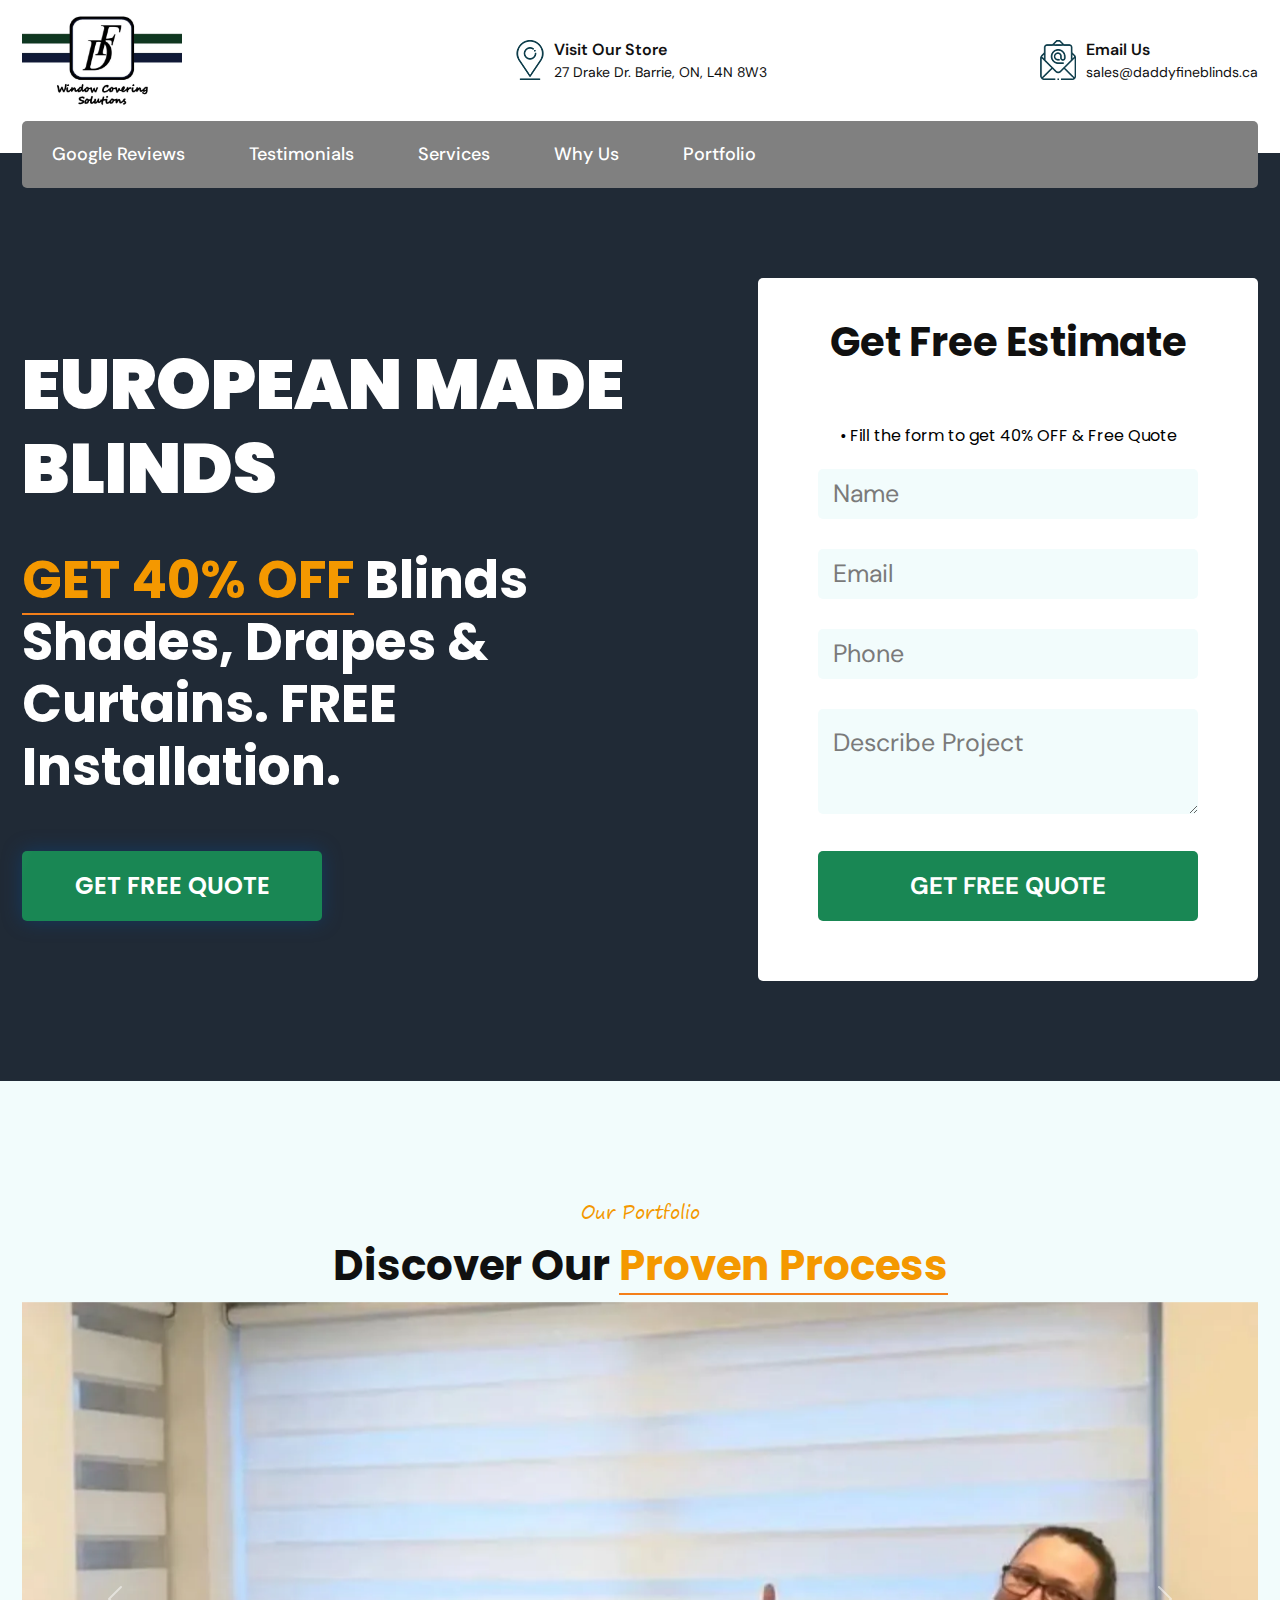
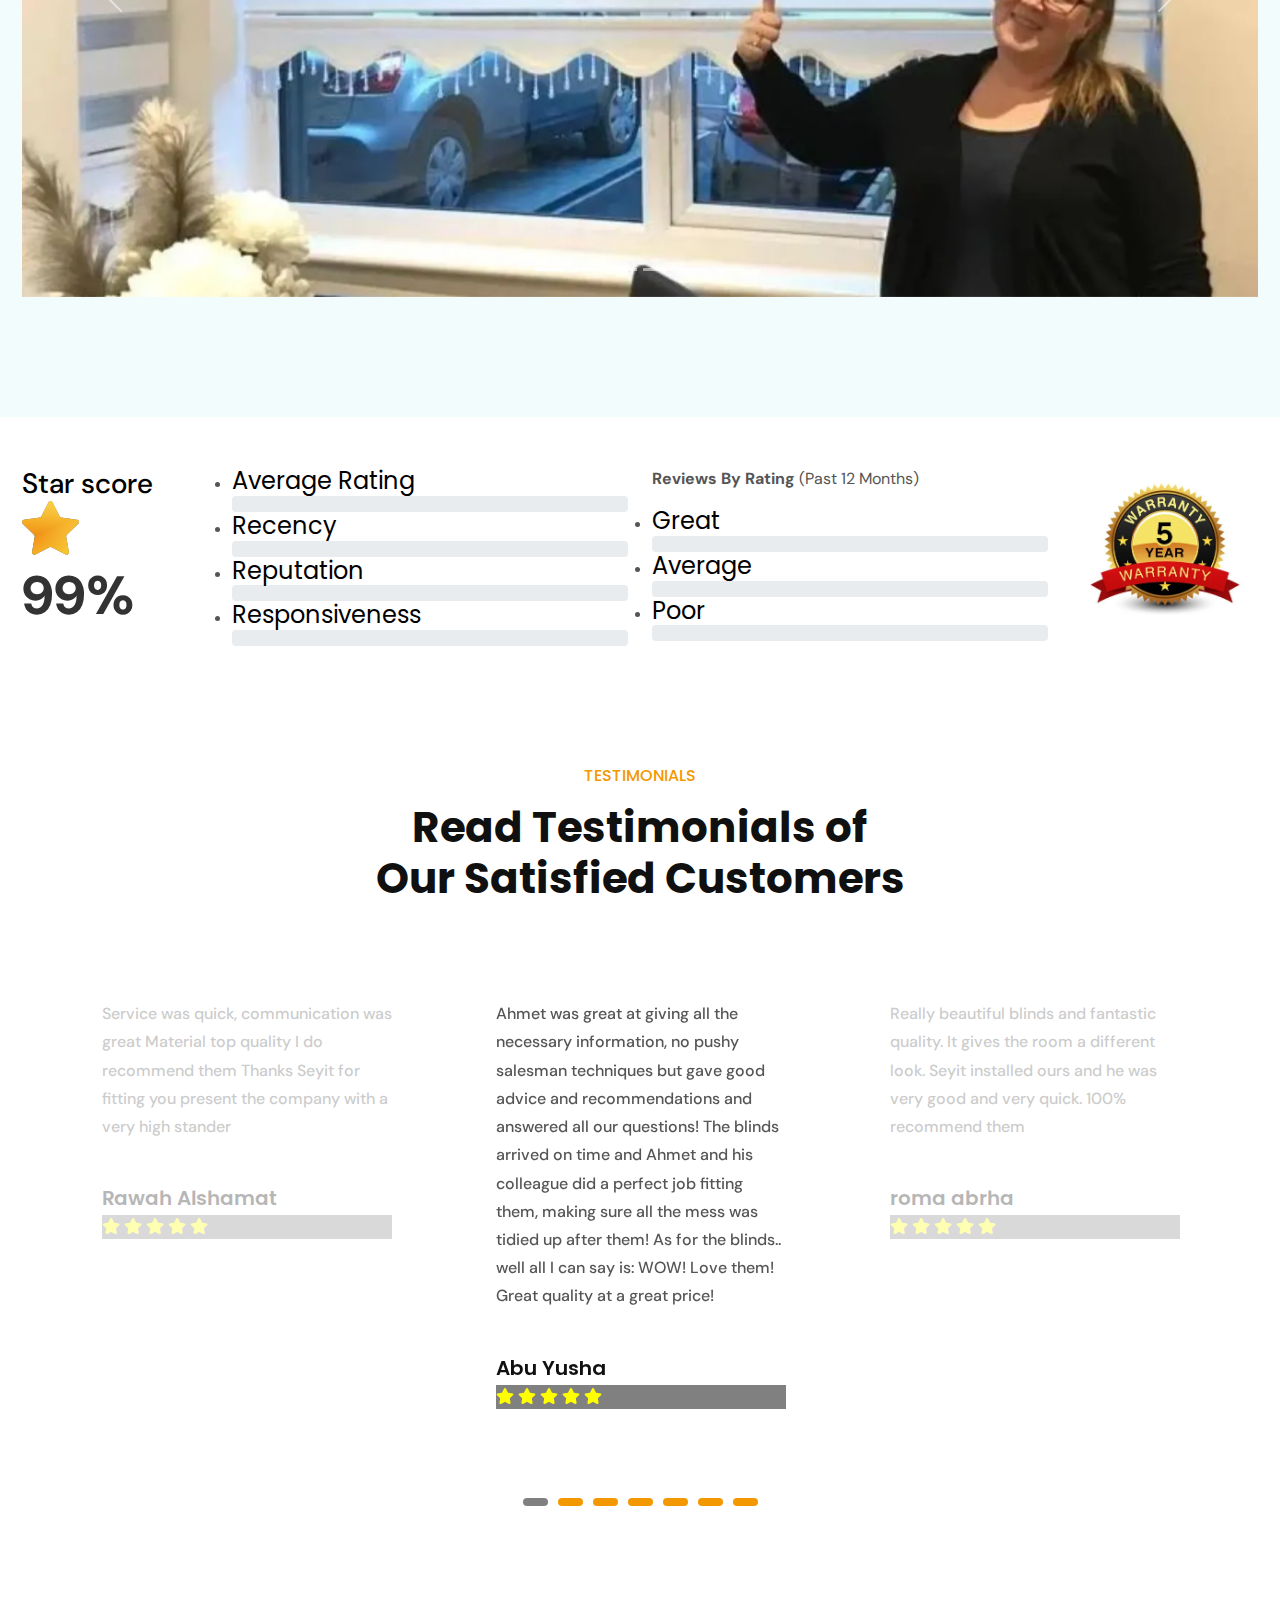
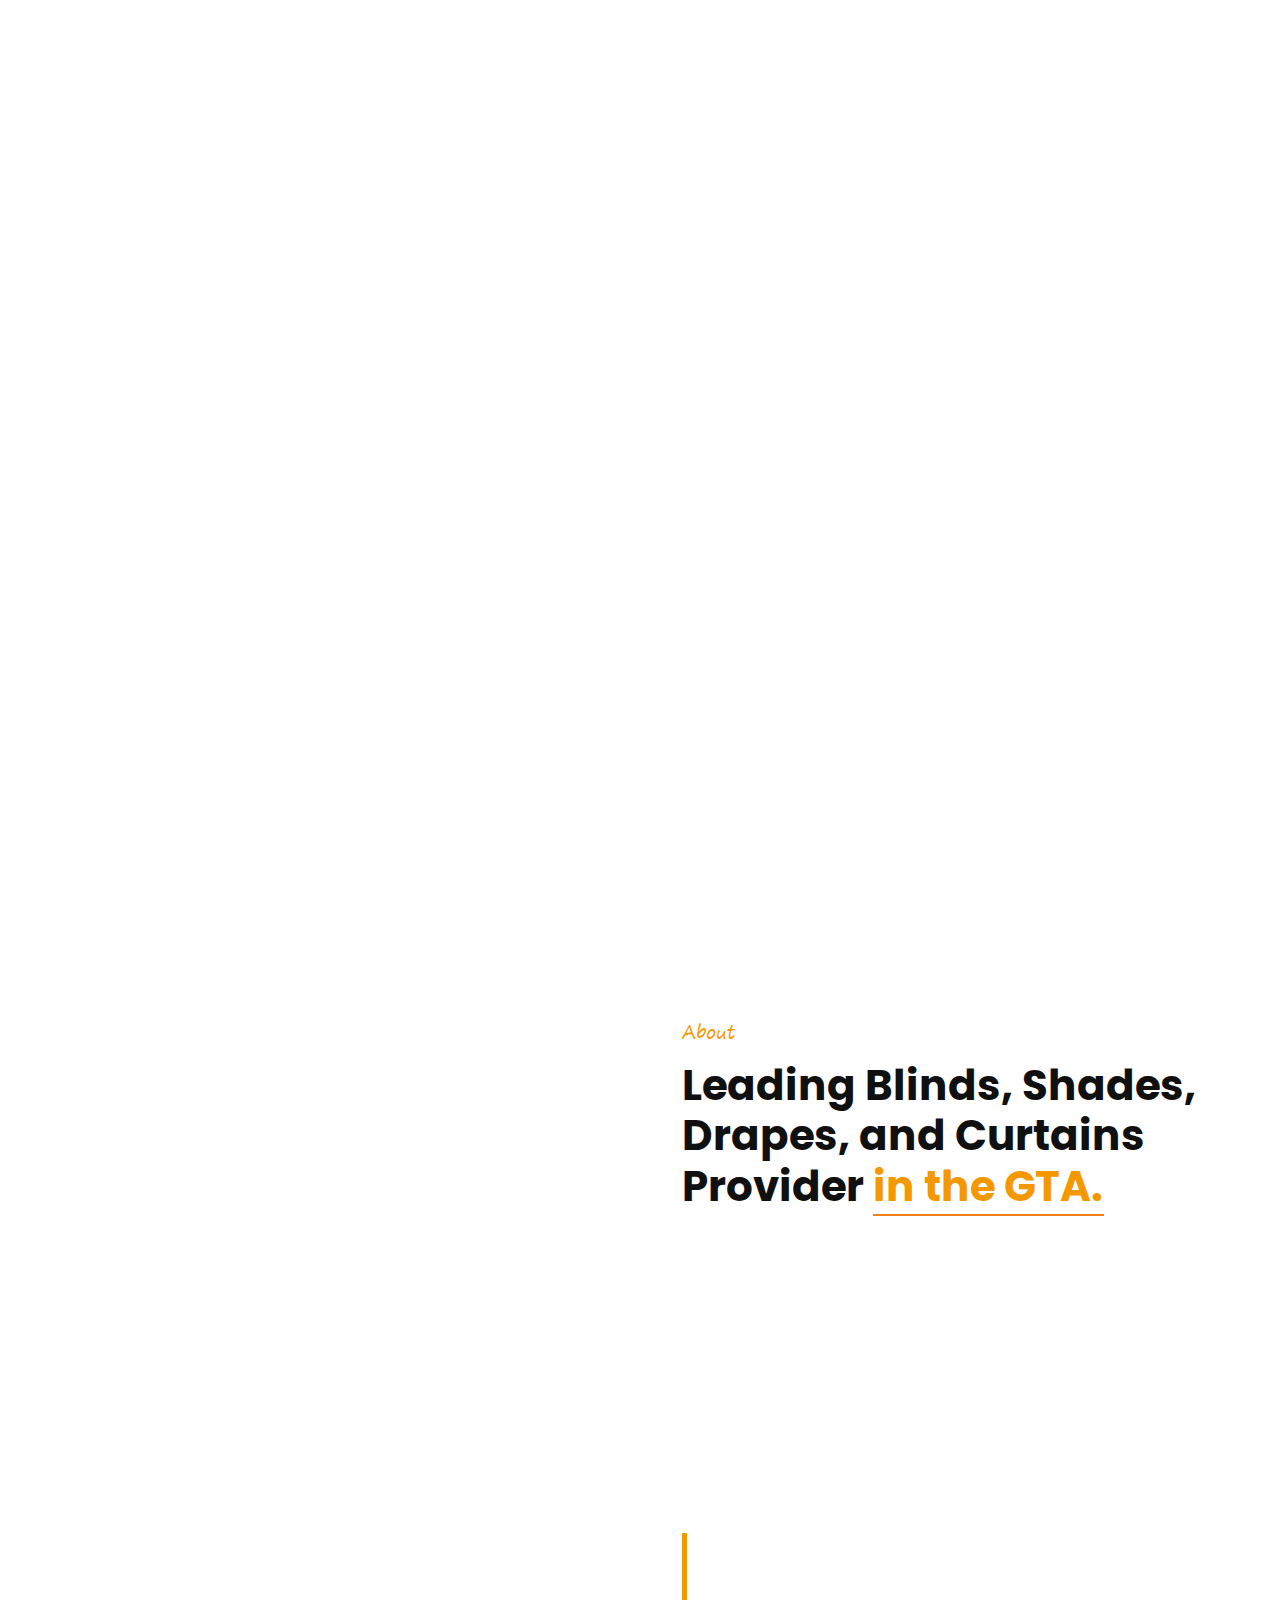
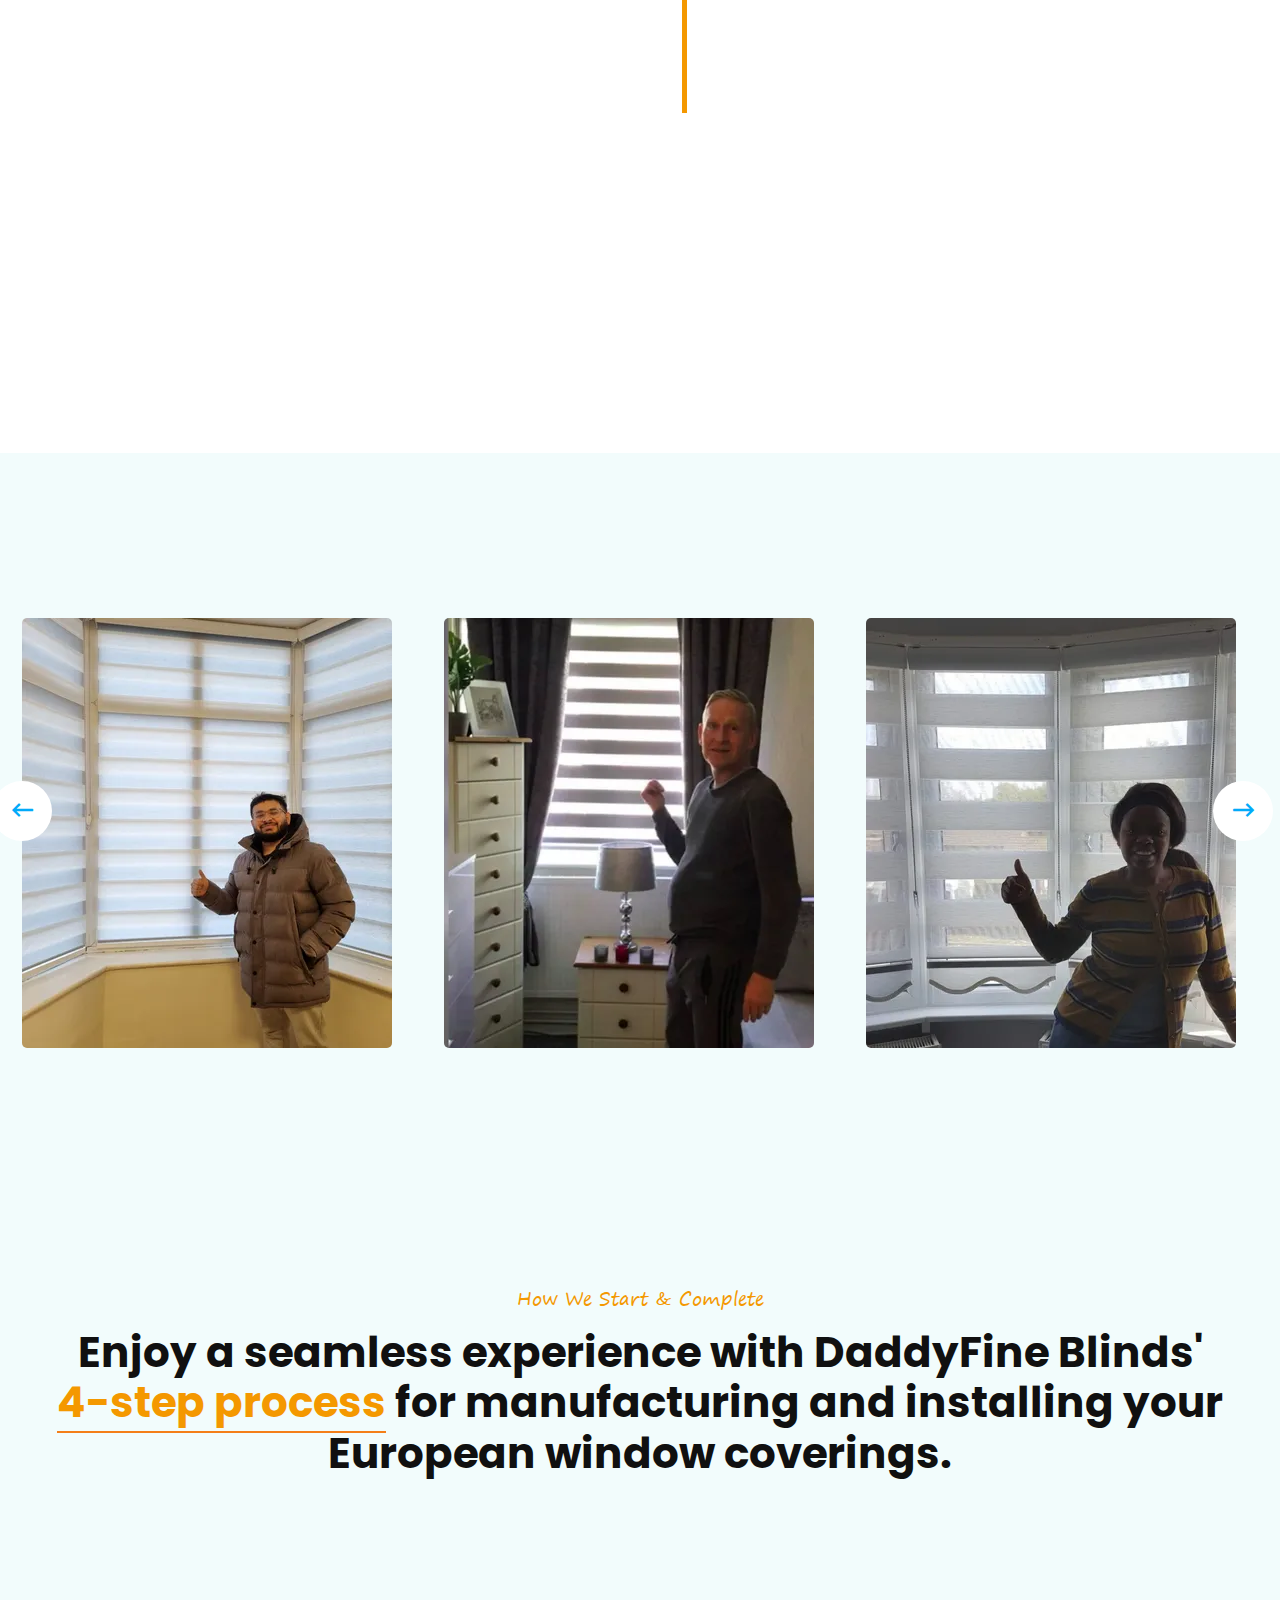
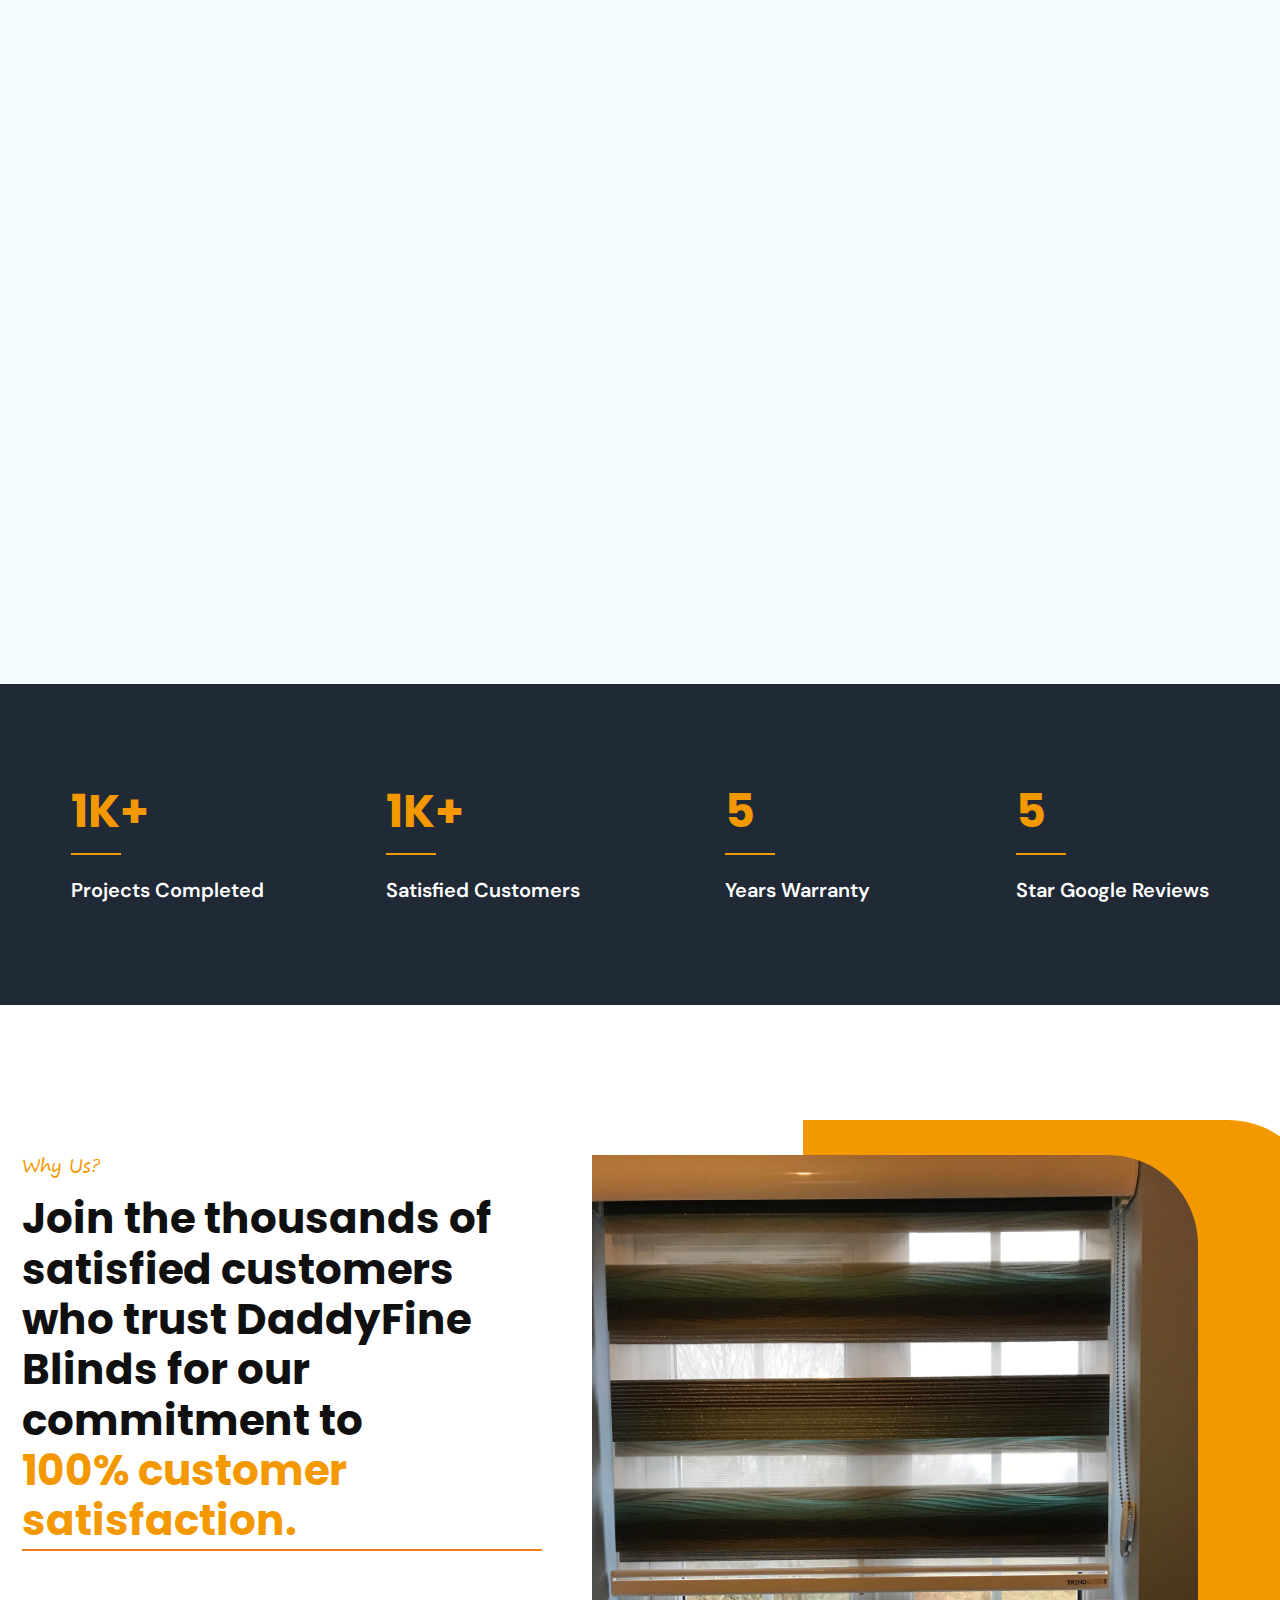
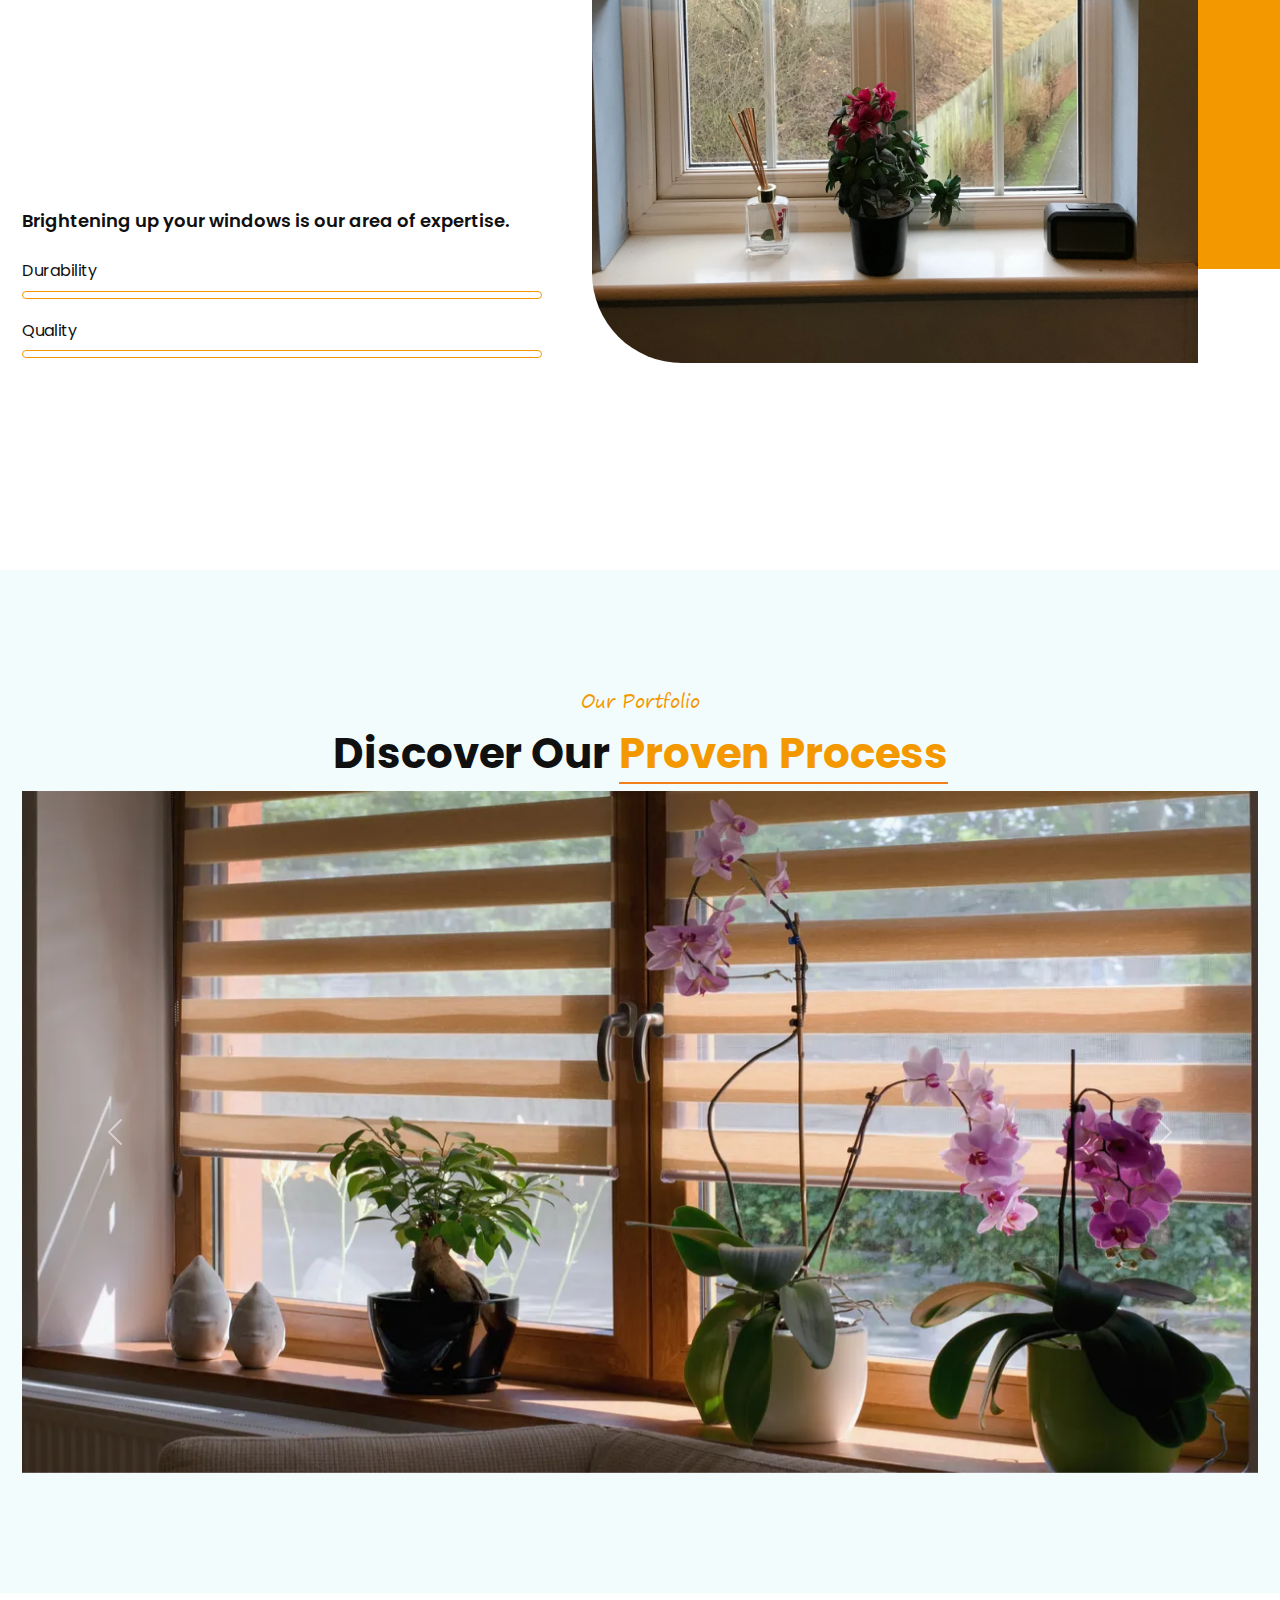
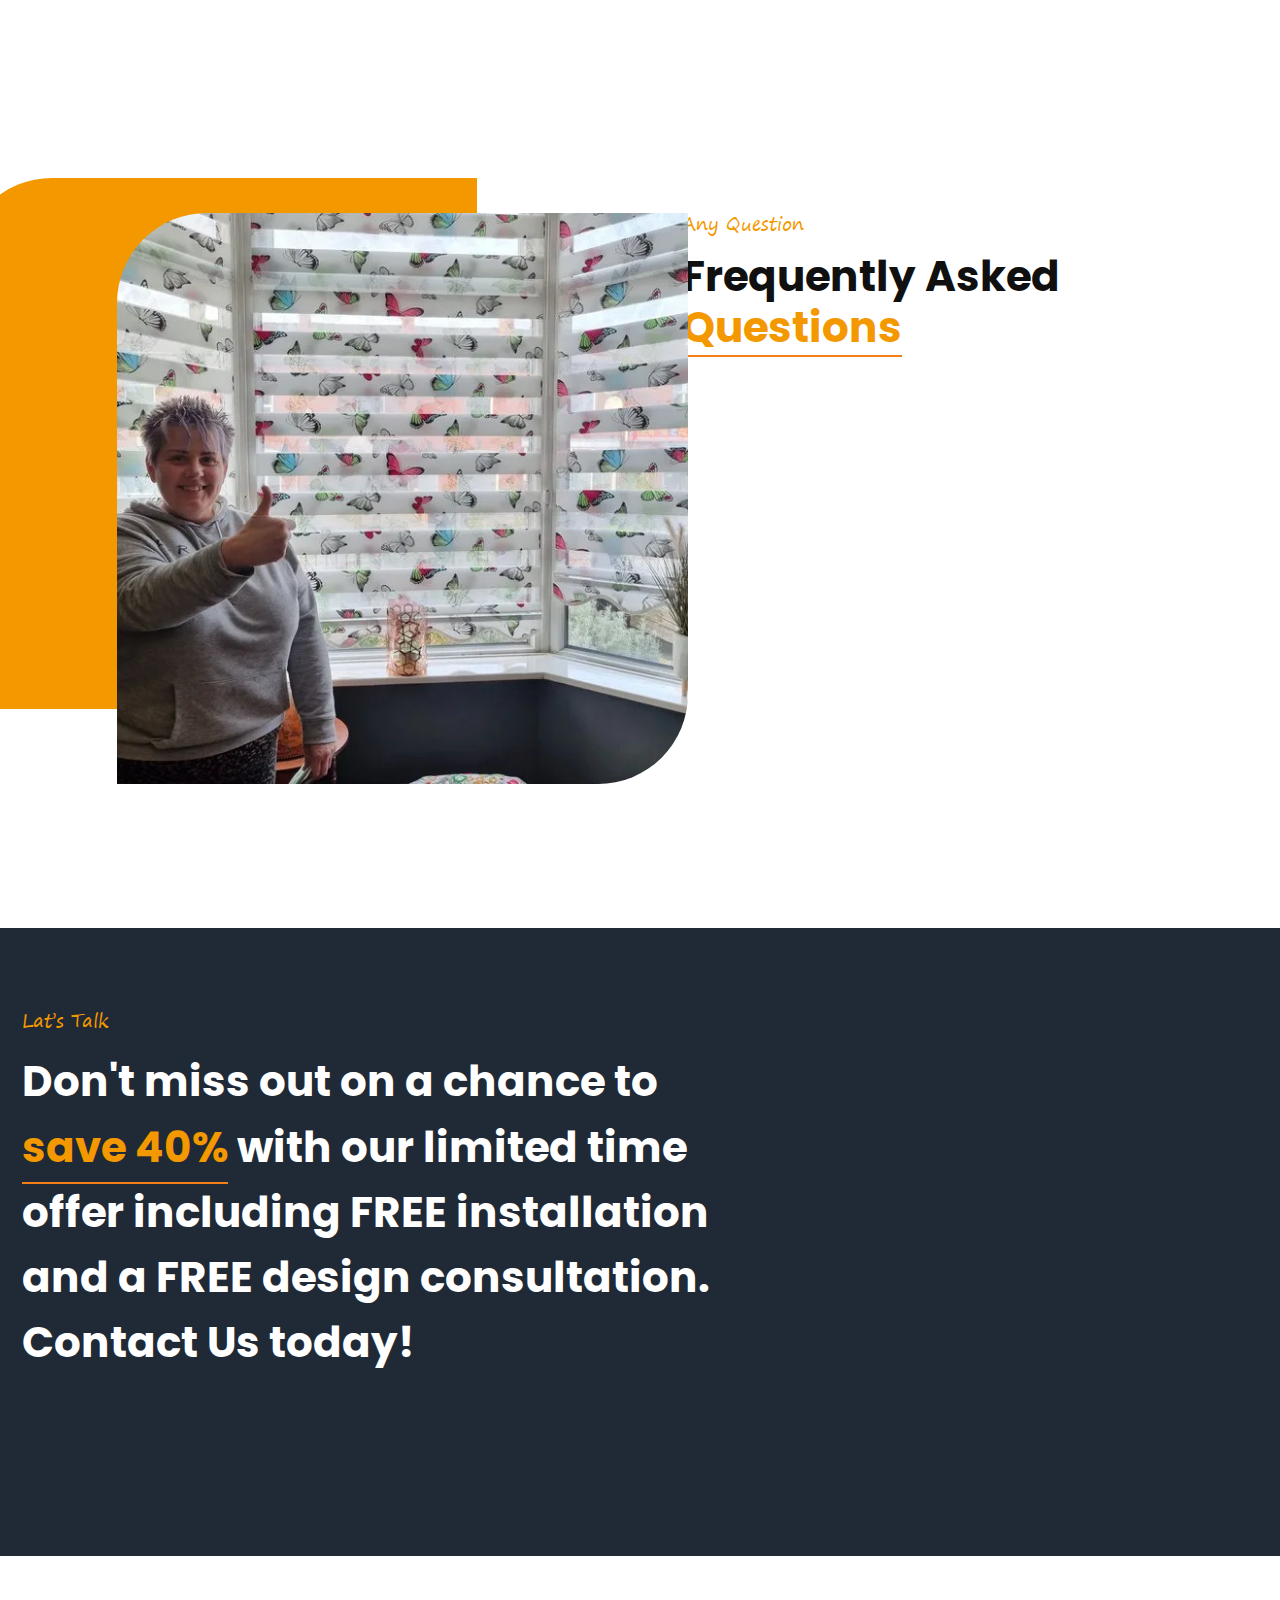
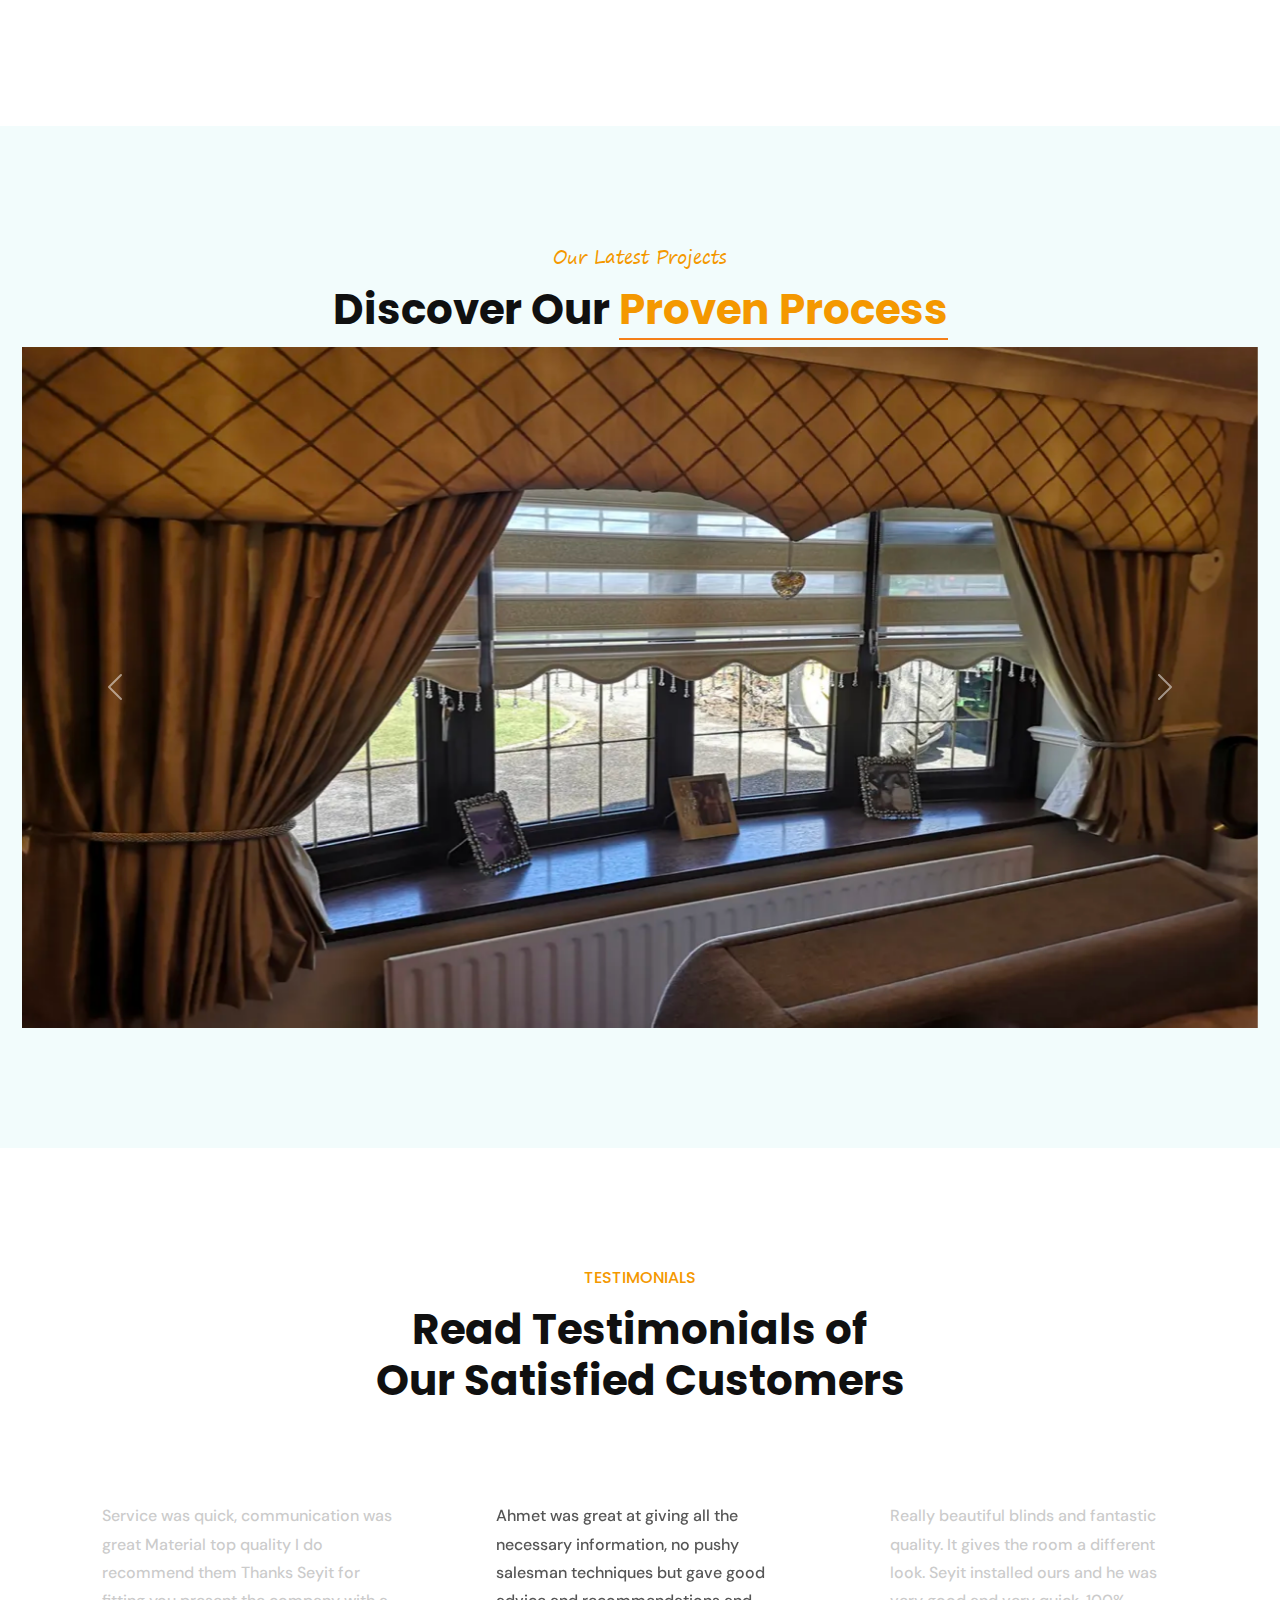
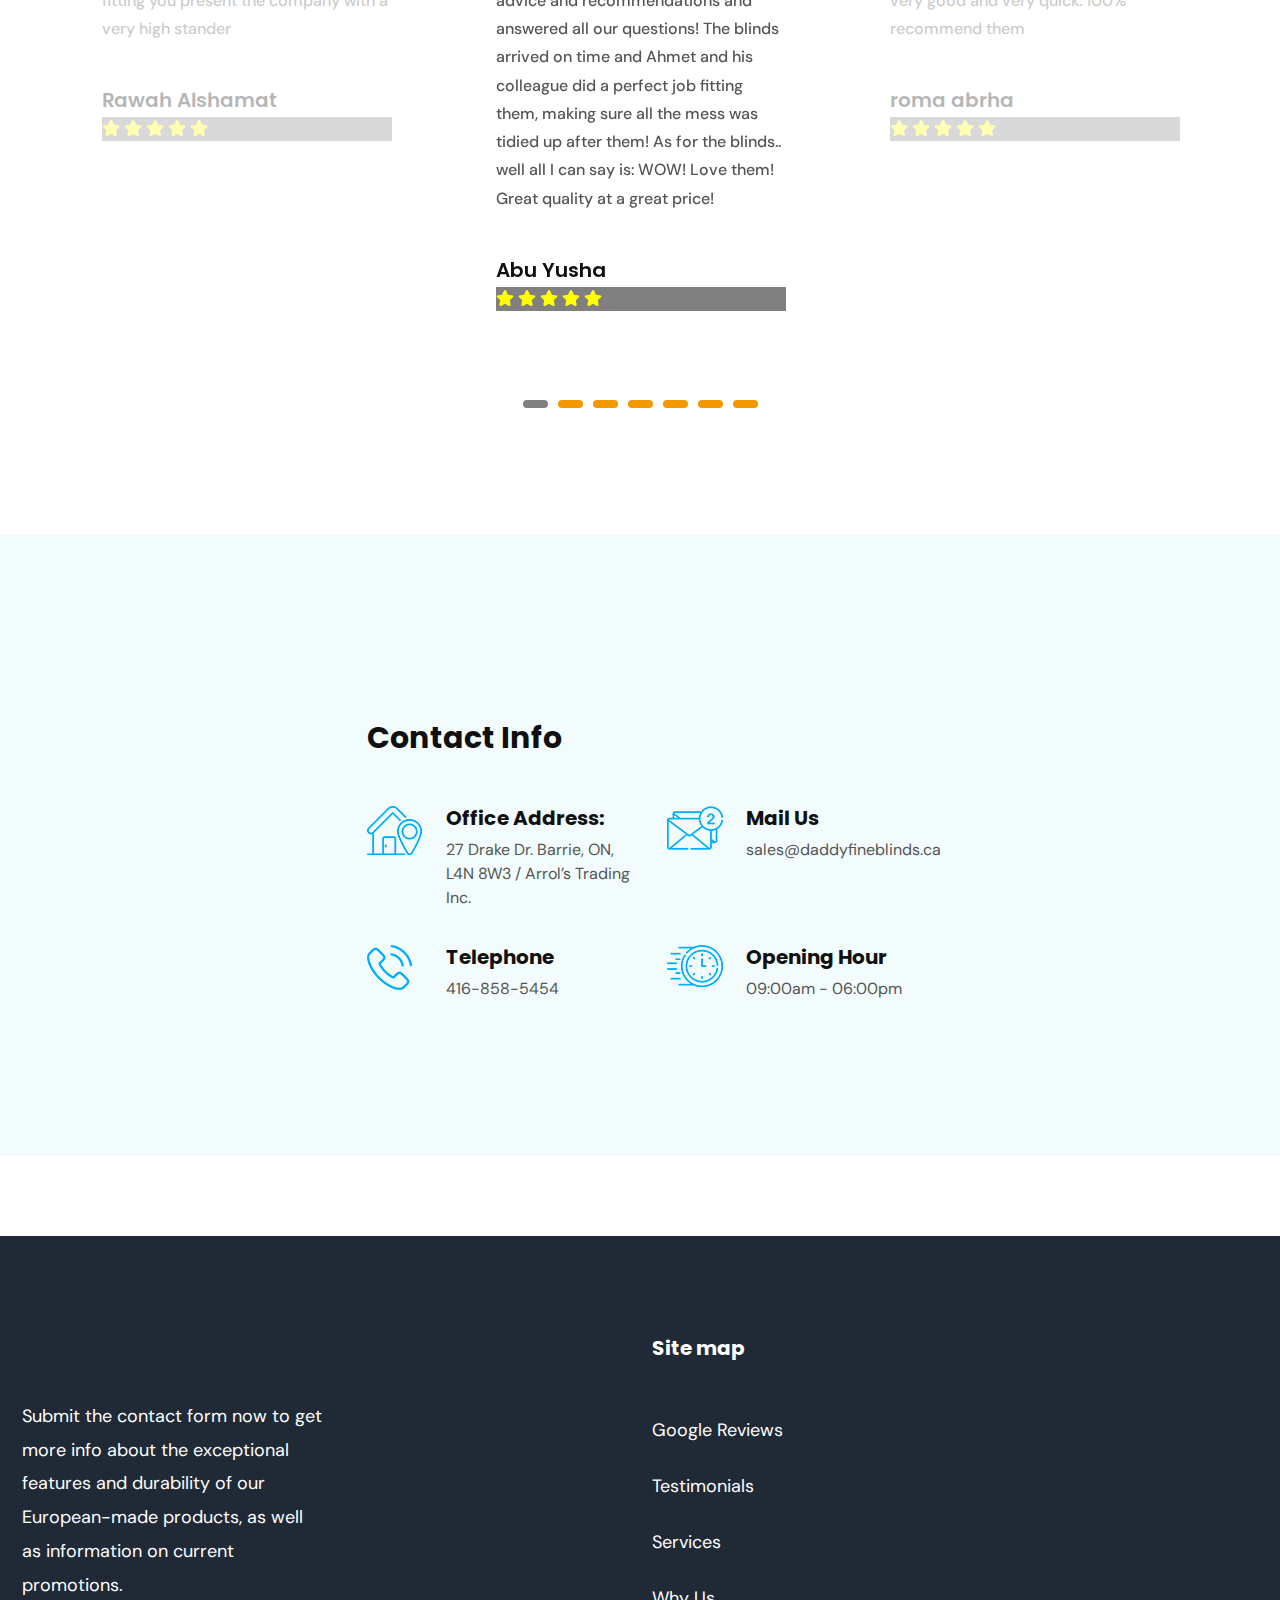
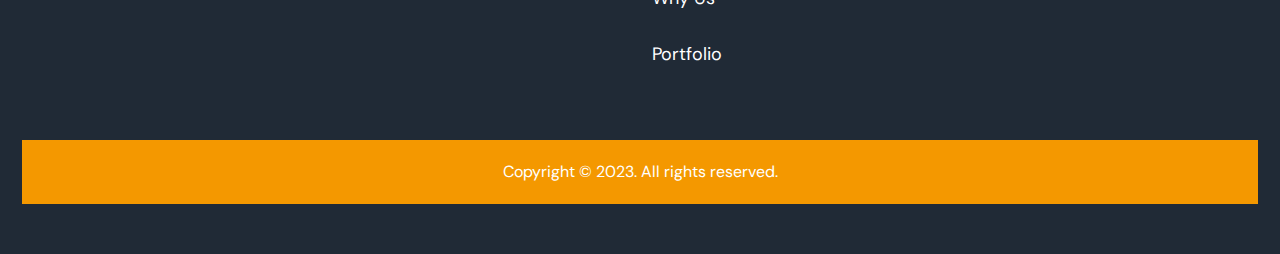
==== index.html @ f500a9e7 "first commit" ====
<!DOCTYPE html>
<html lang="en">
  <head>
    <meta charset="UTF-8" />
    <title>DaddyFine Blinds</title>
    <meta name="daddyfineblinds" content="daddyfineblinds" />
    <meta
      name="keywords"
      content="blinds	"
    />
    <meta name="author" content="daddyfineblinds" />
    <link
      rel="shortcut icon"
      href="assets/img/daddyfine/dadyfinelogo.webp"
      type="image/x-icon"
    />
    <!-- Mobile Specific Meta -->
    <meta name="viewport" content="width=device-width, initial-scale=1" />

    <link rel="stylesheet" href="assets/css/bootstrap.min.css" />
    <link rel="stylesheet" href="assets/css/fontawesome-all.css" />
    <link rel="stylesheet" href="assets/css/animate.css" />
    <link rel="stylesheet" href="assets/css/video.min.css" />
    <link rel="stylesheet" href="assets/css/slick.css" />
    <link rel="stylesheet" href="assets/css/slick-theme.css" />
    <link rel="stylesheet" href="assets/css/reset.css" />
    <link rel="stylesheet" href="assets/css/style.css" />

    <script type="text/javascript"
    src="https://cdn.jsdelivr.net/npm/@emailjs/browser@3/dist/email.min.js">
</script>
<script type="text/javascript">
(function(){
  emailjs.init("1-xJ1YAfXiSaD746I");
})();
</script>


<!-- Facebook Domain Verification -->


<!-- Facebook Domain Verification -->

    <!--Start of Tawk.to Script-->
<script type="text/javascript">
  var Tawk_API=Tawk_API||{}, Tawk_LoadStart=new Date();
  (function(){
  var s1=document.createElement("script"),s0=document.getElementsByTagName("script")[0];
  s1.async=true;
  s1.src='https://embed.tawk.to/63dd4071c2f1ac1e20314737/1goc47fbc';
  s1.charset='UTF-8';
  s1.setAttribute('crossorigin','*');
  s0.parentNode.insertBefore(s1,s0);
  })();
  </script>
  <!--End of Tawk.to Script-->
  
  <!-- Google Tag  -->
  <!-- Google Tag End -->


  </head>

  <body>
    <!-- <div id="preloader"></div>
    <div class="up">
      <a href="#" class="scrollup text-center"
        ><i class="fas fa-chevron-up"></i
      ></a>
    </div> -->
    <!-- Start of header section
	============================================= -->
    <header id="clinox-header" class="clinox-header-section header-style-one">
      <!-- <div class="clinox-header-top-wrap">
        <div class="container">
          <div
            class="clinox-header-top-content d-flex align-items-center justify-content-between"
          >
            <div class="top-info ul-li">
              <ul>
                <li><i class="fal fa-phone-alt"></i>416-858-5454</li>
              </ul>
            </div>
            <div class="top-social-btn d-flex align-items-center">
              <div class="top-social ul-li"></div>
              <div class="top-btn">
                <a
                  class="d-flex justify-content-center align-items-center"
                  data-bs-toggle="modal"
                  data-bs-target="#exampleModal"
                  >GET FREE QUOTE</a
                >
              </div>
            </div>
          </div>
        </div>
      </div> -->
      <div class="clinox-header-logo-cta">
        <div class="container">
          <div class="clinox-header-logo-cta-content d-flex">
            <div class="brand-logo">
              <a href="#"><img src="assets/img/daddyfine/dadyfinelogo.webp" style="width: 10rem;" alt="" /></a>
            </div>
            <div class="header-cta-wrapper d-flex justify-content-between">
              <div
                class="header-info-item d-flex align-items-center position-relative"
              >
                <div class="hd-item-icon">
                  <img src="assets/img/icon/pin.png" alt="" />
                </div>
                <div class="hd-item-meta">
                  <label>Visit Our Store </label>
                  <span>27 Drake Dr. Barrie, ON, L4N 8W3</span>
                </div>
              </div>
              <div
                class="header-info-item d-flex align-items-center position-relative"
              >
                <div class="hd-item-icon">
                  <img src="assets/img/icon/mail.png" alt="" />
                </div>
                <div class="hd-item-meta">
                  <label>Email Us</label>
                  <span>sales@daddyfineblinds.ca</span>
                </div>
              </div>
            </div>
          </div>
        </div>
      </div>
      <div class="header-navigation-content-wrapper">
        <div class="container">
          <div
            class="header-navigation-content align-items-center d-flex justify-content-between"
          >
            <div class="sticky-brand-logo">
              <a href="#"><img src="assets/img/daddyfine/dadyfinelogo.webp" style="width:3rem;" alt="" /></a>
            </div>
            <nav class="main-navigation clearfix ul-li">
              <ul id="main-nav" class="nav navbar-nav clearfix">
                <li><a href="#clinox-testimonial-2">Google Reviews</a></li>
                <li class="">
                  <a href="#clinox-testimonial-2">Testimonials</a>
                </li>
                <li class="">
                  <a href="#clinox-feature">Services</a>
                </li>
                <li class="">
                  <a href="#clinox-why-choose">Why Us</a>
                </li>
                <li class="">
                  <a href="#clinox-team">Portfolio</a>
                </li>
              </ul>
            </nav>
          </div>
        </div>
      </div>
      <!-- <div class="mobile_menu">
        <div class="mobile_menu_button open_mobile_menu">
          <i class="fal fa-bars"></i>
        </div>
        <div class="mobile_menu_wrap">
          <div class="mobile_menu_overlay open_mobile_menu"></div>
          <div class="mobile_menu_content">
            <div class="mobile_menu_close open_mobile_menu">
              <i class="fal fa-times"></i>
            </div>
            <div class="m-brand-logo">
              <a href="#"><img src="assets/img/image/ibiza.jpg" alt="" /></a>
            </div>
            <nav class="mobile-main-navigation clearfix ul-li">
              <ul id="m-main-nav" class="nav navbar-nav clearfix">
                <li class="dropdown">
                  <a href="#clinox-testimonial-2">Google Reviews</a>
                </li>
                <li><a href="#clinox-testimonial-2">Testimonials</a></li>
                <li class="">
                  <a href="#clinox-feature">Services</a>
                </li>
                <li class="">
                  <a href="#clinox-why-choose">Why Us</a>
                </li>
                <li class="">
                  <a href="#clinox-team">Portfolio</a>
                </li>
              </ul>
            </nav>
          </div>
        </div>
      </div>  -->
    </header>
    <!-- Search PopUp -->
    <div class="search-popup">
      <button class="close-search style-two">
        <span class="fal fa-times"></span>
      </button>
      <button class="close-search"><span class="fa fa-arrow-up"></span></button>
      <form method="post" action="blog.html">
        <div class="form-group">
          <input
            type="search"
            name="search-field"
            value=""
            placeholder="Search Here"
            required=""
          />
          <button type="submit"><i class="fa fa-search"></i></button>
        </div>
      </form>
    </div>
    <!-- Off canvas Cart -->

    <!-- End of header section
	============================================= -->

    <!-- Start of Banner section
	============================================= -->
    <section
      id="clinox-banner"
      class="clinox-banner-section position-relative top-position"
      data-background=""
    >
      <div class="banner-shape bnr position-absolute " style="background-color: #202A36;">

      </div>
      <div class="mobilbg" style="background-color: #202A36;">

      </div>
      <div class="container">
        <div class="banner-content position-relative">
          <div class="row align-items-center">
            <div class="col-lg-6">
              <div class="banner-text-wrapper" >
                <div class="clinox-section-title headline pera-content">
                  <span
                    class="sub-title wow fadeInUp"
                    data-wow-delay="400ms"
                    data-wow-duration="1500ms"
                  ></span>
                  <h1
                    class="wow fadeInUp"
                    data-wow-delay="0ms"
                    data-wow-duration="1500ms"
                  >
                    <strong class="text-uppercase">EUROPEAN MADE BLINDS</strong> 
                    <p></p>
                   <b> GET 40% OFF</b> Blinds Shades, Drapes & Curtains. FREE Installation.
                  </h1>
                </div>
                <div
                  class="banner-btn-wrapper d-flex align-items-center wow fadeInUp "
                  data-wow-delay="1000ms"
                  data-wow-duration="1500ms"
                >
                  <div class="banner-btn">
                    <a
                      class="d-flex justify-content-center align-items-center bg-success "
                      data-bs-toggle="modal"
                      data-bs-target="#exampleModal"
                      ><span>GET FREE QUOTE</span></a
                    >
                  </div>
                </div>
              </div>
            </div>
            <div class="col-lg-6">
              <div
                class="banner-form-wrapper headline wow fadeInRight"
              
              >
                <h3>Get Free Estimate</h3>
                <h6 style="text-align: center;">• Fill the form to get 40% OFF & Free Quote</h6><br>
                <form  id="contactForm" onsubmit="return sendMail()">
                  <input id="name" type="text" name="name" placeholder="Name" required />
                  <input
                    id="email"
                    type="text"
                    name="email"
                    placeholder="Email"
                    required
                  />
                  <input
                    id="phone"
                    type="text"
                    name="phone"
                    placeholder="Phone"
                    required
                  />
                  <textarea
                    id="message"
                    name="message"
                    placeholder="Describe Project"
                  ></textarea>
                  <button type="submit" class="bg-success"><strong>GET FREE QUOTE</strong> </button>
                </form>
              </div>
            </div>
          </div>
        </div>
      </div>
    </section>
    <!-- End of Banner section
	============================================= -->

    <!-- Slider Eklendi -->
    <section id="clinox-team" class="clinox-team-section">
      <div class="container">
        <div
          class="clinox-section-title headline text-center pera-content pr-text-in"
        >
          <h3 class="sub-title d-inline-block">
            <span class="pr-text-in_item1">
              <span class="pr-text-in_item2">
                <span class="pr-text-in_item3">Our Portfolio </span>
              </span>
            </span>
          </h3>
          <h2>
            <span class="pr-text-in_item1">
              <span class="pr-text-in_item2">
                <span class="pr-text-in_item3">
                  Discover Our  <b> Proven Process</b>
                </span>
              </span>
            </span>
          </h2>
        </div>
        <div id="carouselExampleDark" class="carousel  slide" data-bs-ride="carousel">
          <div class="carousel-indicators">
            <button type="button" data-bs-target="#carouselExampleDark" data-bs-slide-to="0" class="active" aria-current="true" aria-label="Slide 1"></button>
            <button type="button" data-bs-target="#carouselExampleDark" data-bs-slide-to="1" aria-label="Slide 2"></button>
            <button type="button" data-bs-target="#carouselExampleDark" data-bs-slide-to="2" aria-label="Slide 3"></button>
            <button type="button" data-bs-target="#carouselExampleDark" data-bs-slide-to="3" aria-label="Slide 4"></button>
            <button type="button" data-bs-target="#carouselExampleDark" data-bs-slide-to="4" aria-label="Slide 5"></button>
            <button type="button" data-bs-target="#carouselExampleDark" data-bs-slide-to="5" aria-label="Slide 6"></button>
            
           
          </div>
          <div class="carousel-inner">
            <div class="carousel-item" data-bs-interval="2000">
              <img src="assets/img/daddyfine/16.webp" class="d-block w-100" alt="16">
          
            </div>
            <div class="carousel-item active" data-bs-interval="2000">
              <img src="assets/img/daddyfine/17.webp" class="d-block w-100" alt="17">
          
            </div>
            <div class="carousel-item" data-bs-interval="2000">
              <img src="assets/img/daddyfine/18.webp" class="d-block w-100" alt="18">
            </div>
         
            <div class="carousel-item" data-bs-interval="2000">
              <img src="assets/img/daddyfine/20.webp" class="d-block w-100" alt="20">
          
            </div>
            <div class="carousel-item" data-bs-interval="2000">
              <img src="assets/img/daddyfine/21.webp" class="d-block w-100" alt="21">
            </div>
            <div class="carousel-item" data-bs-interval="2000">
              <img src="assets/img/daddyfine/22.webp" class="d-block w-100" alt="22">
            </div>
          </div>
          <button class="carousel-control-prev" type="button" data-bs-target="#carouselExampleDark" data-bs-slide="prev">
            <span class="carousel-control-prev-icon" aria-hidden="true"></span>
            <span class="visually-hidden">Previous</span>
          </button>
          <button class="carousel-control-next" type="button" data-bs-target="#carouselExampleDark" data-bs-slide="next">
            <span class="carousel-control-next-icon" aria-hidden="true"></span>
            <span class="visually-hidden">Next</span>
          </button>
        </div>
        
      </div>
    </section>

    <!-- Slider Eklendi -->


  <!-- Star Score -->
	<!-- ============================================= -->
  <section id="trust">
    <div class="container mt-50 ">
        <div class="section__content">
            <div class="row">
                <div class="star__score col-md-2">
                    <h3 class="score__title">Star score</h3>
                    <div class="score__block">
                        <div class="score__star">
                            <img width="57" height="54"
                                src="assets/img/icon/star__icon.svg"
                                alt=""
                               >
                        </div>
                        <div class="score__vale" style="font-weight: 800;
                        font-size: 54px;
                        color: #333"><span id="">99</span>%</div>
                    </div>
                </div>
                <div class="trust__list col-md-4">
                    <ul> 
                        <li>
                          <div class="skill-set-percent headline">
                            <h4>Average Rating </h4>
                            <div class="progress ">
                              <div class="progress-bar bg-warning" data-percent="100"></div>
                            </div>
                          </div>
                        </li>
                        <li>
                          <div class="skill-set-percent headline">
                            <h4>Recency </h4>
                            <div class="progress">
                              <div class="progress-bar bg-warning" data-percent="100"></div>
                            </div>
                          </div>
                        </li>
                        <li>
                            <div class="skill-set-percent headline">
                              <h4>Reputation </h4>
                              <div class="progress">
                                <div class="progress-bar bg-warning" data-percent="100"></div>
                              </div>
                            </div>
                        </li>
                        <li>
                            <div class="skill-set-percent headline">
                              <h4>Responsiveness</h4>
                              <div class="progress">
                                <div class="progress-bar bg-warning" data-percent="100"></div>
                              </div>
                            </div>
                        </li>
                    </ul>
                </div>
                <div class="trust__list col-md-4">
                    <div class="list__title">
                        <p><strong>Reviews By Rating</strong> (Past 12 Months)</p>
                    </div>
                    <ul>
                        <li>
                            <div class="skill-set-percent headline">
                              <h4>Great </h4>
                              <div class="progress">
                                <div class="progress-bar bg-warning" data-percent="100"></div>
                              </div>
                            </div>
                        </li>
                        <li>
                            <div class="skill-set-percent headline">
                              <h4>Average</h4>
                              <div class="progress">
                                <div class="progress-bar bg-warning" data-percent="20"></div>
                              </div>
                            </div>
                        </li>
                        <li>
                            <div class="skill-set-percent headline">
                              <h4>Poor </h4>
                              <div class="progress">
                                <div class="progress-bar bg-warning" data-percent="2"></div>
                              </div>
                            </div>
                        </li>
                    </ul>
                </div>
                <div class="trust__verification col-md-2">
                    <img src="./assets/img/daddyfine/garnty.webp" alt="">
                    
                </div>
            </div>
        </div>
  </section>


  <!-- Star Score End -->
    <!-- Müşteri Yorumları  -->

    <!-- Start of Testimonial section
	============================================= -->
    <section id="clinox-testimonial-2" class="clinox-testimonial-section-2">
      <div
        class="clinox-section-title-2 text-center headline pera-content pr-text-in"
      >
        <h3 class="sub-title d-inline-block">
          <span class="pr-text-in_item1">
            <span class="pr-text-in_item2">
              <span class="pr-text-in_item3"> TESTIMONIALS </span>
            </span>
          </span>
        </h3>
        <h2>
          <span class="pr-text-in_item1">
            <span class="pr-text-in_item2">
              <span class="pr-text-in_item3">
                Read Testimonials of Our Satisfied Customers

              </span>
            </span>
          </span>
        </h2>
      </div>
      <div class="clinox-testimonial-content-2">
        <div class="clinox-testimonial-slider-2">
          <div class="slider-inner-item">
            <div class="testimonial-item-2">
              <div class="clinox-testimonial-item">
                <div class="inner-img-text-wrap position-relative">
                  <div class="inner-icon-text">
                    <div class="inner-text headline pera-content">
                      <p>
                       
                        Ahmet was great at giving all the necessary information, no pushy salesman techniques but gave good advice and recommendations and answered all our questions! The blinds arrived on time and Ahmet and his colleague did a perfect job fitting them, making sure all the mess was tidied up after them!  As for the blinds.. well all I can say is: WOW! Love them! Great quality at a great price!
                       
                      </p>
                      <h3>Abu Yusha</h3>
                      <div class="star-icon ul-li">
                        <ul style="color: yellow; background: gray;">
                          <li><i class="fas fa-star"></i></li>
                          <li><i class="fas fa-star"></i></li>
                          <li><i class="fas fa-star"></i></li>
                          <li><i class="fas fa-star"></i></li>
                          <li><i class="fas fa-star"></i></li>
                        </ul>
                      </div>
                    </div>
                  </div>
                </div>
              </div>
            </div>
          </div>
          <div class="slider-inner-item">
            <div class="testimonial-item-2">
              <div class="clinox-testimonial-item">
                <div class="inner-img-text-wrap position-relative">
                  <div class="inner-icon-text">
                    <div class="inner-text headline pera-content">
                      <p>
                        Really beautiful blinds and fantastic quality. It gives the room a different look. Seyit installed ours and he was very good and very quick. 100% recommend them
                      </p>
                      <h3>roma abrha</h3>
                      <div class="star-icon ul-li">
                        <ul style="color: yellow; background: gray;">
                          <li><i class="fas fa-star"></i></li>
                          <li><i class="fas fa-star"></i></li>
                          <li><i class="fas fa-star"></i></li>
                          <li><i class="fas fa-star"></i></li>
                          <li><i class="fas fa-star"></i></li>
                        </ul>
                      </div>
                    </div>
                  </div>
                </div>
              </div>
            </div>
          </div>
          <div class="slider-inner-item">
            <div class="testimonial-item-2">
              <div class="clinox-testimonial-item">
                <div class="inner-img-text-wrap position-relative">
                  <div class="inner-icon-text">
                    <div class="inner-text headline pera-content">
                      <p>
                        I would definitely recommend this company. I had a roller blind fitted on my patio door by Seyit. His prices is really good and good quality too.very happy with his service.
                      </p>
                      <h3>Nahid Osman</h3>
                      <div class="star-icon ul-li">
                        <ul style="color: yellow; background:  gray;">
                          <li><i class="fas fa-star"></i></li>
                          <li><i class="fas fa-star"></i></li>
                          <li><i class="fas fa-star"></i></li>
                          <li><i class="fas fa-star"></i></li>
                          <li><i class="fas fa-star"></i></li>
                        </ul>
                      </div>
                    </div>
                  </div>
                </div>
              </div>
            </div>
          </div>
          <div class="slider-inner-item">
            <div class="testimonial-item-2">
              <div class="clinox-testimonial-item">
                <div class="inner-img-text-wrap position-relative">
                  <div class="inner-icon-text">
                    <div class="inner-text headline pera-content">
                      <p>
                        Deserves five star rating for their great work, very friendly and professional representative Seyid who visited and gave very good quote for the work, good quality blinds and competitive prices, and on top, very accurate completion timing, all the best
                      </p>
                      <h3>Haider Nasser</h3>
                      <div class="star-icon ul-li">
                        <ul style="color: yellow; background:  gray;">
                          <li><i class="fas fa-star"></i></li>
                          <li><i class="fas fa-star"></i></li>
                          <li><i class="fas fa-star"></i></li>
                          <li><i class="fas fa-star"></i></li>
                          <li><i class="fas fa-star"></i></li>
                        </ul>
                      </div>
                    </div>
                  </div>
                </div>
              </div>
            </div>
          </div>
          <div class="slider-inner-item">
            <div class="testimonial-item-2">
              <div class="clinox-testimonial-item">
                <div class="inner-img-text-wrap position-relative">
                  <div class="inner-icon-text">
                    <div class="inner-text headline pera-content">
                      <p>
                        Fantastic service, great people and a superb product sensibly priced. We only wanted one room done, but once we saw the quality of the product and how fantastic it was, we had the whole house done. Highly, highly recommended.
                      </p>
                      <h3>Dr Tariq Ahmad PhD MIET</h3>
                      <div class="star-icon ul-li">
                        <ul style="color: yellow; background: gray">
                          <li><i class="fas fa-star"></i></li>
                          <li><i class="fas fa-star"></i></li>
                          <li><i class="fas fa-star"></i></li>
                          <li><i class="fas fa-star"></i></li>
                          <li><i class="fas fa-star"></i></li>
                        </ul>
                      </div>
                    </div>
                  </div>
                </div>
              </div>
            </div>
          </div>
          <div class="slider-inner-item">
            <div class="testimonial-item-2">
              <div class="clinox-testimonial-item">
                <div class="inner-img-text-wrap position-relative">
                  <div class="inner-icon-text">
                    <div class="inner-text headline pera-content">
                      <p>
                        Excellent work and worker, Mr Seyit did a very good and neat job.
                        Thanks... Keep it up.
                      </p>
                      <h3>Kingsley Braglia</h3>
                      <div class="star-icon ul-li">
                        <ul style="color: yellow; background: gray;">
                          <li><i class="fas fa-star"></i></li>
                          <li><i class="fas fa-star"></i></li>
                          <li><i class="fas fa-star"></i></li>
                          <li><i class="fas fa-star"></i></li>
                          <li><i class="fas fa-star"></i></li>
                        </ul>
                      </div>
                    </div>
                  </div>
                </div>
              </div>
            </div>
          </div>
          <div class="slider-inner-item">
            <div class="testimonial-item-2">
              <div class="clinox-testimonial-item">
                <div class="inner-img-text-wrap position-relative">
                  <div class="inner-icon-text">
                    <div class="inner-text headline pera-content">
                      <p>
                        Service was quick, communication was great
                        Material top quality I do recommend them
                        Thanks Seyit for fitting you present the company with a very high stander
                      </p>
                      <h3>Rawah Alshamat</h3>
                      <div class="star-icon ul-li">
                        <ul style="color: yellow; background:  gray;">
                          <li><i class="fas fa-star"></i></li>
                          <li><i class="fas fa-star"></i></li>
                          <li><i class="fas fa-star"></i></li>
                          <li><i class="fas fa-star"></i></li>
                          <li><i class="fas fa-star"></i></li>
                        </ul>
                      </div>
                    </div>
                  </div>
                </div>
              </div>
            </div>
          </div>
        </div>
      </div>
    </section>
    <!-- End of Testimonial section
	============================================= -->
    <!-- Müşteri Yorumları End  -->

    <!-- Button -->

    <section>
      <div
        class="banner-btn-wrapper mt-100 d-flex justify-content-center align-items-center wow fadeInUp"
        data-wow-delay="1000ms"
        data-wow-duration="1500ms"
      >
        <div class="banner-btn">
          <a class="d-flex justify-content-center align-items-center"  data-bs-toggle="modal"
          data-bs-target="#exampleModal"
            ><span>GET FREE QUOTE</span></a
          >
        </div>
      </div>
    </section>
    <!-- Button -->

    <!-- Start of Feature section
	============================================= -->
    <section id="clinox-feature" class="clinox-feature-section">
      <div class="container">
        <div class="clinox-feature-content">
          <div class="row justify-content-center">
            <div
              class="col-lg-4 col-md-6 wow fadeInUp"
              data-wow-delay="200ms"
              data-wow-duration="1500ms"
            >
              <div
                class="clinox-feature-inner-item text-center position-relative"
              >
                <div
                  class="inner-icon d-flex justify-content-center align-items-center"
                >
                  <span class="line-shape position-absolute"></span>
                  <img src="assets/img/icon/ic1.png" alt="" />
                </div>
                <div class="inner-text headline pera-content fw-bold" data-bs-toggle="modal"
                data-bs-target="#exampleModal">
                  <h3>European Blinds Materials
                  </h3>
                  <p>
                    We're proud to offer only the best European-made products. Our blinds, zebra blinds, roller shades, curtains, and drapes are made from top-quality polyester, PVC, wood, or cotton sourced from Europe's trusted and certified raw material suppliers. Experience the best in European-made window with DaddyFine Blinds.
                  </p>
                </div>
              </div>
            </div>
            <div
              class="col-lg-4 col-md-6 wow fadeInUp"
              data-wow-delay="400ms"
              data-wow-duration="1500ms"
            >
              <div
                class="clinox-feature-inner-item text-center position-relative"
              >
                <div
                  class="inner-icon d-flex justify-content-center align-items-center"
                >
                  <span class="line-shape position-absolute"></span>
                  <img src="assets/img/icon/ic2.png" alt="" />
                </div>
                <div class="inner-text headline pera-content fw-bold" data-bs-toggle="modal"
                data-bs-target="#exampleModal">
                  <h3>Best Price Guaranteed
                  </h3>
                  <p>
                    With our European-made products, you can trust in the quality and durability of our blinds, zebra blinds, roller shades, curtains, and drapes. Cut out the middleman and enjoy the best prices on the market. Invest in top-quality European-made window coverings with DaddyFine Blinds today. Deals limited with stocks.
                  </p>
                </div>
              </div>
            </div>
            <div
              class="col-lg-4 col-md-6 wow fadeInUp"
              data-wow-delay="0ms"
              data-wow-duration="1500ms"
            >
              <div
                class="clinox-feature-inner-item text-center position-relative"
              >
                <div
                  class="inner-icon d-flex justify-content-center align-items-center"
                >
                  <span class="line-shape position-absolute fw-bold"></span>
                  <img src="assets/img/icon/ic3.png" alt="" />
                </div>
                <div class="inner-text headline pera-content fw-bold" data-bs-toggle="modal"
                data-bs-target="#exampleModal">
                  <h3>Guaranteed Installation
                  </h3>
                  <p>
                    We understand the importance of a seamless installation process. That's why we offer premium quality installation services to ensure that your window coverings are installed with care and precision. Our skilled technicians have the experience needed to guarantee a smooth and successful installation, giving you peace of mind.
                  </p>
                </div>
              </div>
            </div>
          </div>
        </div>
      </div>
    </section>
    <!-- End of Feature section
	============================================= -->

    <!-- Start of About section
	============================================= -->
    <section id="clinox-about" class="clinox-about-section">
      <div class="container">
        <div class="clinox-about-content">
          <div class="row">
            <div
              class="col-lg-6 wow fadeInLeft"
              data-wow-delay="400ms"
              data-wow-duration="1500ms"
            >
              <div class="clinox-about position-relative"      data-bs-toggle="modal"
              data-bs-target="#exampleModal">
                <div class="clinox-about-img1 mt-5">
                  <img src="assets/img/daddyfine/foto.webp" alt="" />
                </div>
                <!-- <div
                  class="about-exp position-absolute headline d-flex align-items-center justify-content-center"
                >
                  <h3>25</h3>
                  <span>Years of Experience</span>
                </div> -->
              </div>
            </div>
            <div class="col-lg-6">
              <div class="clinox-about-text-wrap">
                <div
                  class="clinox-section-title headline pera-content pr-text-in"
                >
                  <h3 class="sub-title d-inline-block">
                    <span class="pr-text-in_item1">
                      <span class="pr-text-in_item2">
                        <span class="pr-text-in_item3"> About </span>
                      </span>
                    </span>
                  </h3>
                  <h2>
                    <span class="pr-text-in_item1 ">
                      <span class="pr-text-in_item2">
                        <span class="pr-text-in_item3">
                          Leading Blinds, Shades, Drapes, and Curtains Provider  <b>in the GTA.</b>
                        </span>
                      </span>
                    </span>
                  </h2>
                  <p
                    class="wow fadeInUp "
                    data-wow-delay="400ms"
                    data-wow-duration="1500ms"
                  >
                  <strong>
                  Experience the best in European-made blinds and curtains with DaddyFine Blinds! As a prominent producer of high-end window treatments, we have perfected the art of designing eye-catching window coverings that elevate the appearance and ambiance of any space. With years of experience, we bring our expertise and mastery in the field to every project. Choose DaddyFine Blinds for top-quality European-made blinds, shades, drapes, and curtains that are sure to impress.
                </strong>
                  </p>
                </div>
                <div class="about-feature-wrapper">
                  <div class="about-feature-item-wrap position-relative">
                    <div
                      class="about-feature-item d-flex align-items-center wow fadeInUp"
                      data-wow-delay="400ms"
                      data-wow-duration="1500ms"
                    >
                      <div
                        class="about-ft-icon d-flex justify-content-center align-items-center"
                      >
                        <img src="assets/img/icon/ic4.png" alt="" />
                      </div>
                      <div class="about-ft-text headline" data-bs-toggle="modal"
                      data-bs-target="#exampleModal">
                        <h3>Residential Blinds & Shadings
                        </h3>
                      </div>
                    </div>
                    <div
                      class="about-feature-item d-flex align-items-center wow fadeInUp"
                      data-wow-delay="0ms"
                      data-wow-duration="1500ms"
                    >
                      <div
                        class="about-ft-icon d-flex justify-content-center align-items-center"
                      >
                        <img src="assets/img/icon/ic5.png" alt="" />
                      </div>
                      <div class="about-ft-text headline" data-bs-toggle="modal"
                      data-bs-target="#exampleModal">
                        <h3>CommercialBlinds & Shadings</h3>
                      </div>
                    </div>
                  </div>
                </div>
              </div>
            </div>
          </div>
        </div>
      </div>
    </section>
    <!-- End of About section
	============================================= -->


  <section>
    <div
      class="banner-btn-wrapper mt-100 d-flex justify-content-center align-items-center wow fadeInUp"
      data-wow-delay="1000ms"
      data-wow-duration="1500ms"
    >
      <div class="banner-btn">
        <a class="d-flex justify-content-center align-items-center"  data-bs-toggle="modal"
        data-bs-target="#exampleModal"
          ><span>GET FREE QUOTE</span></a
        >
      </div>
    </div>
  </section>



     <!-- Slider Eklendi -->
     <section id="clinox-team" class="clinox-team-section">
      <div class="container">
        <div class="clinox-team-content position-relative">
          <div class="clinox-team-slider-wrap">
            <div class="slider-inner-item">
              <div class="clinox-team-inner-item position-relative">
                <div class="inner-img">
                  <img src="assets/img/daddyfine/method.webp" alt="" />
                </div>
              
              </div>
            </div>
            <div class="slider-inner-item">
              <div class="clinox-team-inner-item position-relative">
                <div class="inner-img">
                  <img src="assets/img/daddyfine/method1.webp" alt="" />
                </div>
              </div>
            </div>
            <div class="slider-inner-item"> 
              <div class="clinox-team-inner-item position-relative">
                <div class="inner-img">
                  <img src="assets/img/daddyfine/method2.webp" alt="" />
                </div>
              </div>
            </div>
            <div class="slider-inner-item">
              <div class="clinox-team-inner-item position-relative">
                <div class="inner-img">
                  <img src="assets/img/daddyfine/method5.webp" alt="" />
                </div>
              </div>
            </div>
            <div class="slider-inner-item">
              <div class="clinox-team-inner-item position-relative">
                <div class="inner-img">
                  <img src="assets/img/daddyfine/method3.webp" alt="" />
                </div>
              </div>
            </div>
            <div class="slider-inner-item">
              <div class="clinox-team-inner-item position-relative">
                <div class="inner-img">
                  <img src="assets/img/daddyfine/method4.webp" alt="" />
                </div>
              </div>
            </div>
          </div>
          <div class="carousel_nav">
            <button type="button" class="team_left_arrow">
              <i class="far fa-long-arrow-left"></i>
            </button>
            <button type="button" class="team_right_arrow">
              <i class="far fa-long-arrow-right"></i>
            </button>
          </div>
        </div>
      </div>
    </section>
    <!-- Slider Eklendi -->



    <!-- Start of Service section
	============================================= -->
    <section id="clinox-service" class="clinox-service-section">
      <div class="container">
        <div
          class="clinox-section-title text-center headline pera-content pr-text-in"
        >
          <h3 class="sub-title d-inline-block">
            <span class="pr-text-in_item1">
              <span class="pr-text-in_item2">
                <span class="pr-text-in_item3"> How We Start & Complete </span>
              </span>
            </span>
          </h3>
          <h2>
            <span class="pr-text-in_item1">
              <span class="pr-text-in_item2">
                <span class="pr-text-in_item3">
                  Enjoy a seamless experience with DaddyFine Blinds' <b>4-step process </b>  for 
                  manufacturing and installing your European window coverings.
                </span>
              </span>
            </span>
          </h2>
        </div>
        <div class="clinox-service-content">
          <div class="row">
            <div
              class="col-lg-6 wow fadeInLeft"
              data-wow-delay="400ms"
              data-wow-duration="1500ms"
            >
              <div
                class="clinox-service-inner-item d-flex align-items-center flex-wrap"data-bs-toggle="modal"
                data-bs-target="#exampleModal"
              >
                <div class="inner-img">
                  <img src="assets/img/daddyfine/1.webp" alt="" />
                </div>
                <div class="inner-icon-text">
                  <div class="inner-icon">
                    <img src="assets/img/icon/ic12.png" alt="" />
                  </div>
                  <div class="inner-text headline pera-content fw-bold" >
                    <h3>Free Measurement</h3>
                    <p>Allow our team to visit your home for a window measurement and to showcase our fabric samples.
                    </p>
                  </div>
                </div>
              </div>
            </div>
            <div
              class="col-lg-6 wow fadeInRight"
              data-wow-delay="0ms"
              data-wow-duration="1500ms"
            >
              <div
                class="clinox-service-inner-item d-flex align-items-center flex-wrap"data-bs-toggle="modal"
                data-bs-target="#exampleModal"
              >
                <div class="inner-img">
                  <img src="assets/img/daddyfine/2.webp" alt="" />
                </div>
                <div class="inner-icon-text">
                  <div class="inner-icon">
                    <img src="assets/img/icon/ic14.png" alt="" />
                  </div>
                  <div class="inner-text headline pera-content fw-bold">
                    <h3>Free Quotation</h3>
                    <p>Receive a free, obligation-free quote based on your fabric selection from our team
                    </p>
                  </div>
                </div>
              </div>
            </div>
            <div
              class="col-lg-6 wow fadeInLeft"
              data-wow-delay="800ms"
              data-wow-duration="1500ms"
            >
              <div
                class="clinox-service-inner-item d-flex align-items-center flex-wrap"data-bs-toggle="modal"
                data-bs-target="#exampleModal"
              >
                <div class="inner-img">
                  <img src="assets/img/daddyfine/3.webp" alt="" />
                </div>
                <div class="inner-icon-text">
                  <div class="inner-icon">
                    <img src="assets/img/icon/ic10.png" alt="" />
                  </div>
                  <div class="inner-text headline pera-content fw-bold">
                    <h3>Fabrication</h3>
                    <p>Once you approve the quote, our premium European tools are used to manufacture your blinds.
                    </p>
                  </div>
                </div>
              </div>
            </div>
            <div
              class="col-lg-6 wow fadeInRight"
              data-wow-delay="1000ms"
              data-wow-duration="1500ms"
            >
              <div
                class="clinox-service-inner-item d-flex align-items-center flex-wrap"data-bs-toggle="modal"
                data-bs-target="#exampleModal"
              >
                <div class="inner-img"> 
                  <img src="assets/img/daddyfine/4.webp" alt="" />
                </div>
                <div class="inner-icon-text">
                  <div class="inner-icon">
                    <img src="assets/img/icon/ic3.png" alt="" />
                  </div>
                  <div class="inner-text headline pera-content fw-bold">
                    <h3>Free Installation</h3>
                    <p>Following quality checks in Europe, our expert technicians will install your newly manufactured window coverings.</p>
                  </div>
                </div>
              </div>
            </div>
          </div>
        </div>
      </div>
    </section>
    <!-- End of Service section
	============================================= -->

    <!-- Start of Fun Fact section
	============================================= -->
    <section
      id="clinox-fun-fact"
      class="clinox-fun-fact-section position-relative"
      data-background=""
    >
      <div class="banner-shape  position-absolute " style="background-color: #202A36;">

      </div>
      <div class="container" data-bs-toggle="modal"
      data-bs-target="#exampleModal">
        <div class="clinox-fun-fact-content position-relative">
          <div class="row">
            <div class="col-lg-3 col-md-6">
              <div
                class="clinox-fun-fact-item headline pera-content d-flex justify-content-center"
              >
                <div class="inner-text-counter">
                  <h3><span class="counter">1</span>K+</h3>
                  <p>Projects Completed </p>
                </div>
              </div>
            </div>
            <div class="col-lg-3 col-md-6">
              <div
                class="clinox-fun-fact-item headline pera-content d-flex justify-content-center"
              >
                <div class="inner-text-counter">
                  <h3><span class="counter">1</span>K+</h3>
                  <p>Satisfied Customers</p>
                </div>
              </div>
            </div>
            <div class="col-lg-3 col-md-6">
              <div
                class="clinox-fun-fact-item headline pera-content d-flex justify-content-center"
              >
                <div class="inner-text-counter">
                  <h3><span class="counter">5</span></h3>
                  <p>Years Warranty</p>
                </div>
              </div>
            </div>
            <div class="col-lg-3 col-md-6">
              <div
                class="clinox-fun-fact-item headline pera-content d-flex justify-content-center"
              >
                <div class="inner-text-counter">
                  <h3><span class="counter">5</span></h3>
                  <p>Star Google Reviews</p>
                </div>
              </div>
            </div>
          </div>
        </div>
      </div>
    </section>
    <!-- End of Fun Fact section
	============================================= -->

    <!-- Start of Why choose section
	============================================= -->
    <section id="clinox-why-choose" class="clinox-why-choose-section">
      <div class="container">
        <div class="clinox-why-choose-content">
          <div class="row">
            <div class="col-lg-6">
              <div class="clinox-why-choose-text-wrap">
                <div
                  class="clinox-section-title headline pera-content pr-text-in"
                >
                  <h3 class="sub-title d-inline-block">
                    <span class="pr-text-in_item1">
                      <span class="pr-text-in_item2">
                        <span class="pr-text-in_item3"> Why Us? </span>
                      </span>
                    </span>
                  </h3>
                  <h2>
                    <span class="pr-text-in_item1">
                      <span class="pr-text-in_item2">
                        <span class="pr-text-in_item3">
                          Join the thousands of satisfied customers who trust DaddyFine Blinds for our commitment to <b> 100% customer satisfaction.</b>
                        </span>
                      </span>
                    </span>
                  </h2>
                </div>
                <div class="clinox-why-choose-inner-wrapper">
                  <div class="row">
                    <div
                      class="col-md-6 wow fadeInUp"
                      data-wow-delay="200ms"
                      data-wow-duration="1500ms"
                    >
                      <div class="clinox-why-choose-inner-item"data-bs-toggle="modal"
                      data-bs-target="#exampleModal">
                        <div class="inner-icon position-relative">
                          <img src="assets/img/icon/ic11.png" alt="" />
                        </div>
                        <div class="inner-text headline">
                          <h3>5 Years Warranty</h3>
                        </div>
                      </div>
                    </div>
                    <div
                      class="col-md-6 wow fadeInUp"
                      data-wow-delay="400ms"
                      data-wow-duration="1500ms"
                    >
                      <div class="clinox-why-choose-inner-item"data-bs-toggle="modal"
                      data-bs-target="#exampleModal">
                        <div class="inner-icon position-relative">
                          <img src="assets/img/icon/ic10.png" alt="" />
                        </div>
                        <div class="inner-text headline">
                          <h3>Licensed Work</h3>  
                        </div>
                      </div>
                    </div>
                  </div>
                </div>
                <div class="clinox-why-choose-skill-wrap headline pera-content">
                  <h3>Brightening up your windows is our area of expertise.</h3>
                  <div class="skill-progress-bar">
                    <div class="skill-set-percent headline">
                      <h4>Durability</h4>
                      <div class="progress">
                        <div class="progress-bar" data-percent="100"></div>
                      </div>
                    </div>
                    <div class="skill-set-percent headline">
                      <h4>Quality</h4>
                      <div class="progress">
                        <div class="progress-bar" data-percent="100"></div>
                      </div>
                    </div>
                  </div>
                </div>
              </div>
            </div>
            <div class="col-lg-6">
              <div class="clinox-why-choose-img position-relative">
                <span class="bg-shape position-absolute"></span>
                <div class="why-choose-img1 bg-img-area" data-bs-toggle="modal"
                data-bs-target="#exampleModal">
                  <img src="assets/img/daddyfine/d15.webp" alt="" />
                </div>
              </div>
            </div>
          </div>
        </div>
      </div>
    </section>
    <!-- End of Why choose section
	============================================= -->

    <!-- Butoon eklendi -->
    <section>
      <div
        class="banner-btn-wrapper d-flex justify-content-center align-items-center wow fadeInUp"
        data-wow-delay="1000ms"
        data-wow-duration="1500ms"
      >
        <div class="banner-btn">
          <a class="d-flex justify-content-center align-items-center"  data-bs-toggle="modal"
          data-bs-target="#exampleModal"
            ><span>GET FREE QUOTE</span></a
          >
        </div>
      </div>
    </section>
    <!-- Butoon eklendi -->

    <!-- Start of Team section
	============================================= -->
    <section id="clinox-team" class="clinox-team-section">
      <div class="container">
        <div
          class="clinox-section-title headline text-center pera-content pr-text-in"
        >
          <h3 class="sub-title d-inline-block">
            <span class="pr-text-in_item1">
              <span class="pr-text-in_item2">
                <span class="pr-text-in_item3"> Our Portfolio</span>
              </span>
            </span>
          </h3>
          <h2>
            <span class="pr-text-in_item1">
              <span class="pr-text-in_item2">
                <span class="pr-text-in_item3">
                  Discover Our  <b> Proven Process</b> 
                </span>
              </span>
            </span>
          </h2>
        </div>
        <div id="carouselExampleControls" class="carousel slide" data-bs-ride="carousel">
          <div class="carousel-inner">
            <div class="carousel-item active">
              <img src="assets/img/daddyfine/d34.webp" class="d-block " alt="34">
            </div>
            <div class="carousel-item">
              <img src="assets/img/daddyfine/d35.webp" class="d-block " alt="35">
            </div>
            <div class="carousel-item">
              <img src="assets/img/daddyfine/d16.webp" class="d-block " alt="16">
            </div>
            <div class="carousel-item">
              <img src="assets/img/daddyfine/d13.webp" class="d-block " alt="13">
            </div>
            <div class="carousel-item">
              <img src="assets/img/daddyfine/d9.webp" class="d-block " alt="9">
            </div>
        
          </div>
          <button class="carousel-control-prev" type="button" data-bs-target="#carouselExampleControls" data-bs-slide="prev">
            <span class="carousel-control-prev-icon" aria-hidden="true"></span>
            <span class="visually-hidden">Previous</span>
          </button>
          <button class="carousel-control-next" type="button" data-bs-target="#carouselExampleControls" data-bs-slide="next">
            <span class="carousel-control-next-icon" aria-hidden="true"></span>
            <span class="visually-hidden">Next</span>
          </button>
        </div>
        </div>
      </div>
    </section>
    <!-- End of Team section
	============================================= -->

    <!-- Butoon eklendi -->
    <section>
      <div
        class="banner-btn-wrapper d-flex justify-content-center align-items-center wow fadeInUp"
        data-wow-delay="1000ms"
        data-wow-duration="1500ms"
      >
        <div class="banner-btn">
          <a class="d-flex justify-content-center align-items-center"  data-bs-toggle="modal"
          data-bs-target="#exampleModal"
            ><span>GET FREE QUOTE</span></a
          >
        </div>
      </div>
    </section>
    <!-- Butoon eklendi -->

    <!-- Start of faq section
	============================================= -->
    <section id="clinox-faq" class="clinox-faq-section">
      <div class="container">
        <div class="clearfix-faq-content">
          <div class="row">
            <div class="col-lg-6">
              <div class="clinox-faq-img-wrap position-relative" data-bs-toggle="modal"
              data-bs-target="#exampleModal">
                <span class="bg-shape position-absolute"></span>
                <div class="faq-img1 bg-img-area">
                  <img src="assets/img/daddyfine/ibiza4.webp" alt="" />
                </div>
              </div>
            </div>
            <div class="col-lg-6">
              <div class="clinox-faq-text-wrapper">
                <div
                  class="clinox-section-title headline pera-content pr-text-in"
                >
                  <h3 class="sub-title d-inline-block">
                    <span class="pr-text-in_item1">
                      <span class="pr-text-in_item2">
                        <span class="pr-text-in_item3"> Any Question </span>
                      </span>
                    </span>
                  </h3>
                  <h2>
                    <span class="pr-text-in_item1">
                      <span class="pr-text-in_item2">
                        <span class="pr-text-in_item3">
                          Frequently Asked <b>Questions</b> 
                        </span>
                      </span>
                    </span>
                  </h2>
                </div>
                <div class="clinox-faq-accordion">
                  <div class="accordion" id="accordionExample2">
                    <div
                      class="accordion-item headline-2 pera-content wow fadeInUp"
                      data-wow-delay="200ms"
                      data-wow-duration="1500ms"
                    >
                      <h2 class="accordion-header" id="headingOne2">
                        <button
                          class="accordion-button"
                          type="button"
                          data-bs-toggle="collapse"
                          data-bs-target="#collapseOne2"
                          aria-expanded="true"
                        >
                        What are your products?
                        </button>
                      </h2>
                      <div
                        id="collapseOne2"
                        class="accordion-collapse collapse show"
                        aria-labelledby="headingOne2"
                        data-bs-parent="#accordionExample2"
                      >
                        <div class="accordion-body">
                          <b>Zebra blinds,</b> roller blinds, windows blinds, shutters, curtains, vertical blinds.
                        </div>
                      </div>
                    </div>
                    <div
                      class="accordion-item headline-2 pera-content wow fadeInUp"
                      data-wow-delay="400ms"
                      data-wow-duration="1500ms"
                    >
                      <h2 class="accordion-header" id="headingTwo2">
                        <button
                          class="accordion-button collapsed"
                          type="button"
                          data-bs-toggle="collapse"
                          data-bs-target="#collapseTwo2"
                          aria-expanded="false"
                        >
                          Do you do customization?
                        </button>
                      </h2>
                      <div
                        id="collapseTwo2"
                        class="accordion-collapse collapse"
                        aria-labelledby="headingTwo2"
                        data-bs-parent="#accordionExample2"
                      >
                        <div class="accordion-body">
                          Absolutely, we do. Our team will work with you to create the perfect window covering design that fits your property seamlessly.
                        </div>
                      </div>
                    </div>
                    <div
                      class="accordion-item headline-2 pera-content wow fadeInUp"
                      data-wow-delay="0ms"
                      data-wow-duration="1500ms"
                    >
                      <h2 class="accordion-header" id="headingThree2">
                        <button
                          class="accordion-button collapsed"
                          type="button"
                          data-bs-toggle="collapse"
                          data-bs-target="#collapseThree2"
                          aria-expanded="false"
                        >
                          Do you offer free measurement?
                        </button>
                      </h2>
                      <div
                        id="collapseThree2"
                        class="accordion-collapse collapse"
                        aria-labelledby="headingThree2"
                        data-bs-parent="#accordionExample2"
                      >
                        <div class="accordion-body">
                          Yes, we offer this service. We visit your home or office to show you samples, take the necessary measurements for your windows, and provide you with a quote on the spot.
                      </div>
                    </div>
                    <div
                      class="accordion-item headline-2 pera-content wow fadeInUp"
                      data-wow-delay="800ms"
                      data-wow-duration="1500ms"
                    >
                      <h2 class="accordion-header" id="headingFour">
                        <button
                          class="accordion-button collapsed"
                          type="button"
                          data-bs-toggle="collapse"
                          data-bs-target="#collapseFour"
                          aria-expanded="false"
                        >
                          Do I have to buy after your quote ? 

                        </button>
                      </h2>
                      <div
                        id="collapseFour"
                        class="accordion-collapse collapse"
                        aria-labelledby="headingFour"
                        data-bs-parent="#accordionExample2"
                      >
                        <div class="accordion-body">
                          Obtaining a quote from us is absolutely free of charge. If you are not satisfied with our pricing, you are under no obligation to proceed with our services.
                        </div>
                      </div>
                    </div>
                  </div>
                </div>
              </div>
            </div>
          </div>
        </div>
      </div>
    </section>
    <!-- End of faq section
	============================================= -->

    <!-- Start of Promo section
	============================================= -->
    <section
      id="clinox-promo"
      class="clinox-promo-section position-relative"
      data-background=""
    >
      <div class="banner-shape position-absolute" style="background-color: #202A36;">

      </div>
      <div class="container" style="background-color: #202A36;">
        <div class="clinox-promo-content position-relative">
          <div class="clinox-section-title headline pera-content pr-text-in">
            <h3 class="sub-title d-inline-block">
              <span class="pr-text-in_item1">
                <span class="pr-text-in_item2"><br>
                  <span class="pr-text-in_item3"> Lat’s Talk </span>
                </span>
              </span>
            </h3>
            <h2>
              <span class="pr-text-in_item1">
                <span class="pr-text-in_item2">
                  <span class="pr-text-in_item3">
                    Don't miss out on a chance to <b>save 40%  </b> with our limited time offer including FREE installation and a FREE design consultation. Contact Us today!
                  </span>
                </span>
              </span>
            </h2>
          </div>
          <div
            class="banner-btn-wrapper d-flex align-items-center wow fadeInUp"
            data-wow-delay="1000ms"
            data-wow-duration="1500ms"
          >
            <div class="banner-btn">
              <a
                class="d-flex justify-content-center align-items-center"
                data-bs-toggle="modal"
                data-bs-target="#exampleModal"
                ><span>GET FREE DESIGN</span></a
              >
            </div>
          </div>
        </div>
      </div>
    </section>
    <!-- End of Promo section
	============================================= -->

 

    <!-- Butoon eklendi -->
    <section>
      <div
        class="banner-btn-wrapper mt-100 d-flex justify-content-center align-items-center wow fadeInUp"
        data-wow-delay="1000ms"
        data-wow-duration="1500ms"
      >
        <div class="banner-btn">
          <a class="d-flex justify-content-center align-items-center"  data-bs-toggle="modal"
          data-bs-target="#exampleModal"
            ><span>GET FREE QUOTE</span></a
          >
        </div>
      </div>
    </section>
    <!-- Butoon eklendi -->

    <!-- Slider Eklendi -->
    <section id="clinox" class="clinox-team-section">
      <div class="container">
        <div
          class="clinox-section-title headline text-center pera-content pr-text-in"
        >
          <h3 class="sub-title d-inline-block">
            <span class="pr-text-in_item1">
              <span class="pr-text-in_item2">
                <span class="pr-text-in_item3"> Our Latest Projects
                </span>
              </span>
            </span>
          </h3>
          <h2>
            <span class="pr-text-in_item1">
              <span class="pr-text-in_item2">
                <span class="pr-text-in_item3">
                  Discover Our <b>Proven Process</b>
                </span>
              </span>
            </span>
          </h2>
        </div>
        <div id="carouselExampleFade" class="carousel slide carousel-fade" data-bs-ride="carousel">
          <div class="carousel-inner">
            <div class="carousel-item active">
              <img src="assets/img/daddyfine/d30.webp" class="d-block " alt="30">
            </div>
            <div class="carousel-item">
              <img src="assets/img/daddyfine/d18.webp" class="d-block " alt="18">
            </div>
            <div class="carousel-item">
              <img src="assets/img/daddyfine/d21.webp" class="d-block " alt="21">
            </div>
            <div class="carousel-item">
              <img src="assets/img/daddyfine/d31.webp" class="d-block " alt="31">
            </div>
            <div class="carousel-item">
              <img src="assets/img/daddyfine/d32.webp" class="d-block " alt="32">
            </div>
            <div class="carousel-item">
              <img src="assets/img/daddyfine/d37.webp" class="d-block " alt="37">
            </div>
          </div>
          <button class="carousel-control-prev" type="button" data-bs-target="#carouselExampleFade" data-bs-slide="prev">
            <span class="carousel-control-prev-icon" aria-hidden="true"></span>
            <span class="visually-hidden">Previous</span>
          </button>
          <button class="carousel-control-next" type="button" data-bs-target="#carouselExampleFade" data-bs-slide="next">
            <span class="carousel-control-next-icon" aria-hidden="true"></span>
            <span class="visually-hidden">Next</span>
          </button>
        </div>
        </div>
      </div>
    </section>
    <!-- Slider Eklendi  End-->
    

        <!-- Start of Testimonial section
	============================================= -->
  <section id="clinox-testimonial-2" class="clinox-testimonial-section-2">
    <div
      class="clinox-section-title-2 text-center headline pera-content pr-text-in"
    >
      <h3 class="sub-title d-inline-block">
        <span class="pr-text-in_item1">
          <span class="pr-text-in_item2">
            <span class="pr-text-in_item3"> TESTIMONIALS </span>
          </span>
        </span>
      </h3>
      <h2>
        <span class="pr-text-in_item1">
          <span class="pr-text-in_item2">
            <span class="pr-text-in_item3">
              Read Testimonials of Our Satisfied Customers

            </span>
          </span>
        </span>
      </h2>
    </div>
    <div class="clinox-testimonial-content-2">
      <div class="clinox-testimonial-slider-2">
        <div class="slider-inner-item">
          <div class="testimonial-item-2">
            <div class="clinox-testimonial-item">
              <div class="inner-img-text-wrap position-relative">
                <div class="inner-icon-text">
                  <div class="inner-text headline pera-content">
                    <p>
                     
                      Ahmet was great at giving all the necessary information, no pushy salesman techniques but gave good advice and recommendations and answered all our questions! The blinds arrived on time and Ahmet and his colleague did a perfect job fitting them, making sure all the mess was tidied up after them!  As for the blinds.. well all I can say is: WOW! Love them! Great quality at a great price!
                     
                    </p>
                    <h3>Abu Yusha</h3>
                    <div class="star-icon ul-li">
                      <ul style="color: yellow; background: gray;">
                        <li><i class="fas fa-star"></i></li>
                        <li><i class="fas fa-star"></i></li>
                        <li><i class="fas fa-star"></i></li>
                        <li><i class="fas fa-star"></i></li>
                        <li><i class="fas fa-star"></i></li>
                      </ul>
                    </div>
                  </div>
                </div>
              </div>
            </div>
          </div>
        </div>
        <div class="slider-inner-item">
          <div class="testimonial-item-2">
            <div class="clinox-testimonial-item">
              <div class="inner-img-text-wrap position-relative">
                <div class="inner-icon-text">
                  <div class="inner-text headline pera-content">
                    <p>
                      Really beautiful blinds and fantastic quality. It gives the room a different look. Seyit installed ours and he was very good and very quick. 100% recommend them
                    </p>
                    <h3>roma abrha</h3>
                    <div class="star-icon ul-li">
                      <ul style="color: yellow; background: gray;">
                        <li><i class="fas fa-star"></i></li>
                        <li><i class="fas fa-star"></i></li>
                        <li><i class="fas fa-star"></i></li>
                        <li><i class="fas fa-star"></i></li>
                        <li><i class="fas fa-star"></i></li>
                      </ul>
                    </div>
                  </div>
                </div>
              </div>
            </div>
          </div>
        </div>
        <div class="slider-inner-item">
          <div class="testimonial-item-2">
            <div class="clinox-testimonial-item">
              <div class="inner-img-text-wrap position-relative">
                <div class="inner-icon-text">
                  <div class="inner-text headline pera-content">
                    <p>
                      I would definitely recommend this company. I had a roller blind fitted on my patio door by Seyit. His prices is really good and good quality too.very happy with his service.
                    </p>
                    <h3>Nahid Osman</h3>
                    <div class="star-icon ul-li">
                      <ul style="color: yellow; background:  gray;">
                        <li><i class="fas fa-star"></i></li>
                        <li><i class="fas fa-star"></i></li>
                        <li><i class="fas fa-star"></i></li>
                        <li><i class="fas fa-star"></i></li>
                        <li><i class="fas fa-star"></i></li>
                      </ul>
                    </div>
                  </div>
                </div>
              </div>
            </div>
          </div>
        </div>
        <div class="slider-inner-item">
          <div class="testimonial-item-2">
            <div class="clinox-testimonial-item">
              <div class="inner-img-text-wrap position-relative">
                <div class="inner-icon-text">
                  <div class="inner-text headline pera-content">
                    <p>
                      Deserves five star rating for their great work, very friendly and professional representative Seyid who visited and gave very good quote for the work, good quality blinds and competitive prices, and on top, very accurate completion timing, all the best
                    </p>
                    <h3>Haider Nasser</h3>
                    <div class="star-icon ul-li">
                      <ul style="color: yellow; background:  gray;">
                        <li><i class="fas fa-star"></i></li>
                        <li><i class="fas fa-star"></i></li>
                        <li><i class="fas fa-star"></i></li>
                        <li><i class="fas fa-star"></i></li>
                        <li><i class="fas fa-star"></i></li>
                      </ul>
                    </div>
                  </div>
                </div>
              </div>
            </div>
          </div>
        </div>
        <div class="slider-inner-item">
          <div class="testimonial-item-2">
            <div class="clinox-testimonial-item">
              <div class="inner-img-text-wrap position-relative">
                <div class="inner-icon-text">
                  <div class="inner-text headline pera-content">
                    <p>
                      Fantastic service, great people and a superb product sensibly priced. We only wanted one room done, but once we saw the quality of the product and how fantastic it was, we had the whole house done. Highly, highly recommended.
                    </p>
                    <h3>Dr Tariq Ahmad PhD MIET</h3>
                    <div class="star-icon ul-li">
                      <ul style="color: yellow; background: gray">
                        <li><i class="fas fa-star"></i></li>
                        <li><i class="fas fa-star"></i></li>
                        <li><i class="fas fa-star"></i></li>
                        <li><i class="fas fa-star"></i></li>
                        <li><i class="fas fa-star"></i></li>
                      </ul>
                    </div>
                  </div>
                </div>
              </div>
            </div>
          </div>
        </div>
        <div class="slider-inner-item">
          <div class="testimonial-item-2">
            <div class="clinox-testimonial-item">
              <div class="inner-img-text-wrap position-relative">
                <div class="inner-icon-text">
                  <div class="inner-text headline pera-content">
                    <p>
                      Excellent work and worker, Mr Seyit did a very good and neat job.
                      Thanks... Keep it up.
                    </p>
                    <h3>Kingsley Braglia</h3>
                    <div class="star-icon ul-li">
                      <ul style="color: yellow; background: gray;">
                        <li><i class="fas fa-star"></i></li>
                        <li><i class="fas fa-star"></i></li>
                        <li><i class="fas fa-star"></i></li>
                        <li><i class="fas fa-star"></i></li>
                        <li><i class="fas fa-star"></i></li>
                      </ul>
                    </div>
                  </div>
                </div>
              </div>
            </div>
          </div>
        </div>
        <div class="slider-inner-item">
          <div class="testimonial-item-2">
            <div class="clinox-testimonial-item">
              <div class="inner-img-text-wrap position-relative">
                <div class="inner-icon-text">
                  <div class="inner-text headline pera-content">
                    <p>
                      Service was quick, communication was great
                      Material top quality I do recommend them
                      Thanks Seyit for fitting you present the company with a very high stander
                    </p>
                    <h3>Rawah Alshamat</h3>
                    <div class="star-icon ul-li">
                      <ul style="color: yellow; background:  gray;">
                        <li><i class="fas fa-star"></i></li>
                        <li><i class="fas fa-star"></i></li>
                        <li><i class="fas fa-star"></i></li>
                        <li><i class="fas fa-star"></i></li>
                        <li><i class="fas fa-star"></i></li>
                      </ul>
                    </div>
                  </div>
                </div>
              </div>
            </div>
          </div>
        </div>
      </div>
    </div>
  </section>
  <!-- End of Testimonial section
============================================= -->
 

        <!-- Start of Contact section
	============================================= -->
  <section id="clinox-contact" class="clinox-contact-section">
    <div class="container" >
      <div class="clinox-contact-content">
        <div class="row">
          <div class="col-md-6 m-auto">
            <div class="clinox-contact-info-wrap headline">
              <h3>Contact Info</h3>
              <div class="clinox-contact-info">
                <div class="row">
                  <div class="col-md-6">
                    <div class="contact-info-item d-flex">
                      <div class="inner-icon">
                        <img src="assets/img/icon/ic15.png" alt="" />
                      </div>
                      <div class="inner-text">
                        <h4>Office Address:</h4>
                        <span>27 Drake Dr. Barrie, ON, L4N 8W3 / Arrol’s Trading Inc.</span>
                      </div>
                    </div>
                  </div>
                  <div class="col-md-6">
                    <div class="contact-info-item d-flex">
                      <div class="inner-icon">
                        <img src="assets/img/icon/ic16.png" alt="" />
                      </div>
                      <div class="inner-text">
                        <h4>Mail Us</h4>
                        <span>sales@daddyfineblinds.ca </span>
                      </div>
                    </div>
                  </div>
                  <div class="col-md-6">
                    <div class="contact-info-item d-flex">
                      <div class="inner-icon">
                        <img src="assets/img/icon/ic17.png" alt="" />
                      </div>
                      <div class="inner-text">
                        <h4>Telephone</h4>
                        <span>416-858-5454</span>
                      </div>
                    </div>
                  </div>
                  <div class="col-md-6">
                    <div class="contact-info-item d-flex">
                      <div class="inner-icon">
                        <img src="assets/img/icon/ic18.png" alt="" />
                      </div>
                      <div class="inner-text">
                        <h4>Opening Hour</h4>
                        <span>09:00am - 06:00pm </span>
                      </div>
                    </div>
                  </div>
                </div>
              </div>
            </div>
          </div>
        </div>
      </div>
    </div>
  </section>
  <!-- End of Contact section
============================================= -->

    <!-- Butoon eklendi -->
    <section>
      <div
        class="banner-btn-wrapper d-flex justify-content-center align-items-center wow fadeInUp"
        data-wow-delay="1000ms"
        data-wow-duration="1500ms"
      >
        <div class="banner-btn ">
          <a class="d-flex justify-content-center align-items-center"  data-bs-toggle="modal"
          data-bs-target="#exampleModal"          data-bs-whatever="@mdo"
            ><span>GET FREE QUOTE</span></a
          >
        </div>
      </div>
    </section>
    <!-- Butoon eklendi -->

    <!-- Start of Footer section
	============================================= -->
    <footer
      id="clinox-footer-1"
      class="clinox-footer-section-1 mt-10 "
      style="background-color: #202A36;"
      data-background="#202A36"
    >
      <div class="container">
        <div class="clinox-footer-widget-wrapper">
          <div class="row">
            <div class="col-lg-4 col-md-6 ">
              <div
                class="clinox-footer-widget headline pera-content ul-li-block"
              >
                <div class="logo-widget" data-bs-toggle="modal"
                data-bs-target="#exampleModal">
                  <div class="footer-logo w-50">
                    <a href="#"
                      ><img src="assets/img/daddyfine/dadyfinelogo.jpg" alt=""
                    /></a>
                  </div>
                  <p>
                    Submit the contact form now to get more info about the exceptional features and durability of our European-made products, as well as information on current promotions. 
                  </p>
          
                </div>
              </div>
            </div>
            <div class="col-lg-2 col-md-3 m-auto">
              <div
                class="clinox-footer-widget headline pera-content ul-li-block"
              >
                <div class="menu-widget">
                  <h3 class="widget-title">Site map</h3>
                  <ul>
                    <li><a href="#clinox-testimonial-2">Google Reviews</a></li>
                    <li><a href="#clinox-testimonial-2">Testimonials</a></li>
                    <li><a href="#clinox-feature">Services</a></li>
                    <li><a href="#clinox-why-choose">Why Us</a></li>
                    <li><a href="#clinox-team">Portfolio</a></li>
                  </ul>
                </div>
              </div>
            </div>
            <div class="col-lg-2 col-md-3">
              <div
                class="clinox-footer-widget headline pera-content ul-li-block"
              ></div>
            </div>
          </div>
        </div>
        <div class="clinox-copyright-wrap text-center">
          Copyright © 2023. All rights reserved.
        </div>
      </div>


      <!-- POP-UP CONTACT FORM -->

        <!-- <button
          type="button"
          class="btn btn-warning"
          data-bs-toggle="modal"
          data-bs-target="#exampleModal"
          data-bs-whatever="@mdo"
        >
          Open modal for @mdo
        </button> -->
    
        <div
          class="modal fade"
          id="exampleModal"
          tabindex="-1"
          aria-labelledby="exampleModalLabel"
          aria-hidden="true"
        >
          <div class="modal-dialog">
            <div class="modal-content">
              <div class="modal-header">
                <button
                  type="submit"
                  class="btn-close"
                  data-bs-dismiss="modal"
                  aria-label="Close"
                ></button>
              </div>
              <div class=" ">
                <div
                  class="banner-form-wrapper headline wow "
                >
                  <h3>Get Free Estimate</h3>
                  <h6 style="text-align: center;">• Fill the form to get 40% OFF & Free Quote</h6>
                  <br>
                  <form  id="popupForm" onsubmit="return popMail()">
                    <input id="recipientName" type="text" name="name" placeholder="Name" required />
                    <input
                      id="recipientEmail"
                      type="text"
                      name="email"
                      placeholder="Email"
                      required
                    />
                    <input
                      id="recipientPhone"
                      type="text"
                      name="phone"
                      placeholder="Phone"
                      required
                    />
                    <textarea
                      id="recipientMessage"
                      name="message"
                      placeholder="Describe Project"
                      required
                    ></textarea>
                    <button type="submit"><strong>GET FREE QUOTE</strong></button>
                  </form>
                </div>
              </div>
            </div>
          </div>
        </div>
        
      <!-- POP-UP CONTACT FORM END -->
      <button class="fixed-button banner-btn" style="color: #fff;" data-bs-toggle="modal"
      data-bs-target="#exampleModal" ><b>GET FREE QUOTE</b></button>







    </footer>
    <!-- End of Footer section
	============================================= -->

    <!-- For Js Library -->
    <script src="assets/js/jquery.min.js"></script>
    <script src="assets/js/bootstrap.min.js"></script>
    <script src="assets/js/popper.min.js"></script>
    <script src="assets/js/jquery.magnific-popup.min.js"></script>
    <script src="assets/js/appear.js"></script>
    <script src="assets/js/slick.js"></script>
    <script src="assets/js/jquery.counterup.min.js"></script>
    <script src="assets/js/waypoints.min.js"></script>
    <script src="assets/js/imagesloaded.pkgd.min.js"></script>
    <script src="assets/js/jquery.filterizr.js"></script>
    <script src="assets/js/wow.min.js"></script>
    <script src="assets/js/gmap3.min.js"></script>
    <script src="http://maps.google.com/maps/api/js?key=AIzaSyB6w8j2weabWNNnmQbh4Vsi2-sd7Sqv5zM&#038;ver=5.3.2"></script>
    <script src="assets/js/script.js"></script>
  </body>
</html>
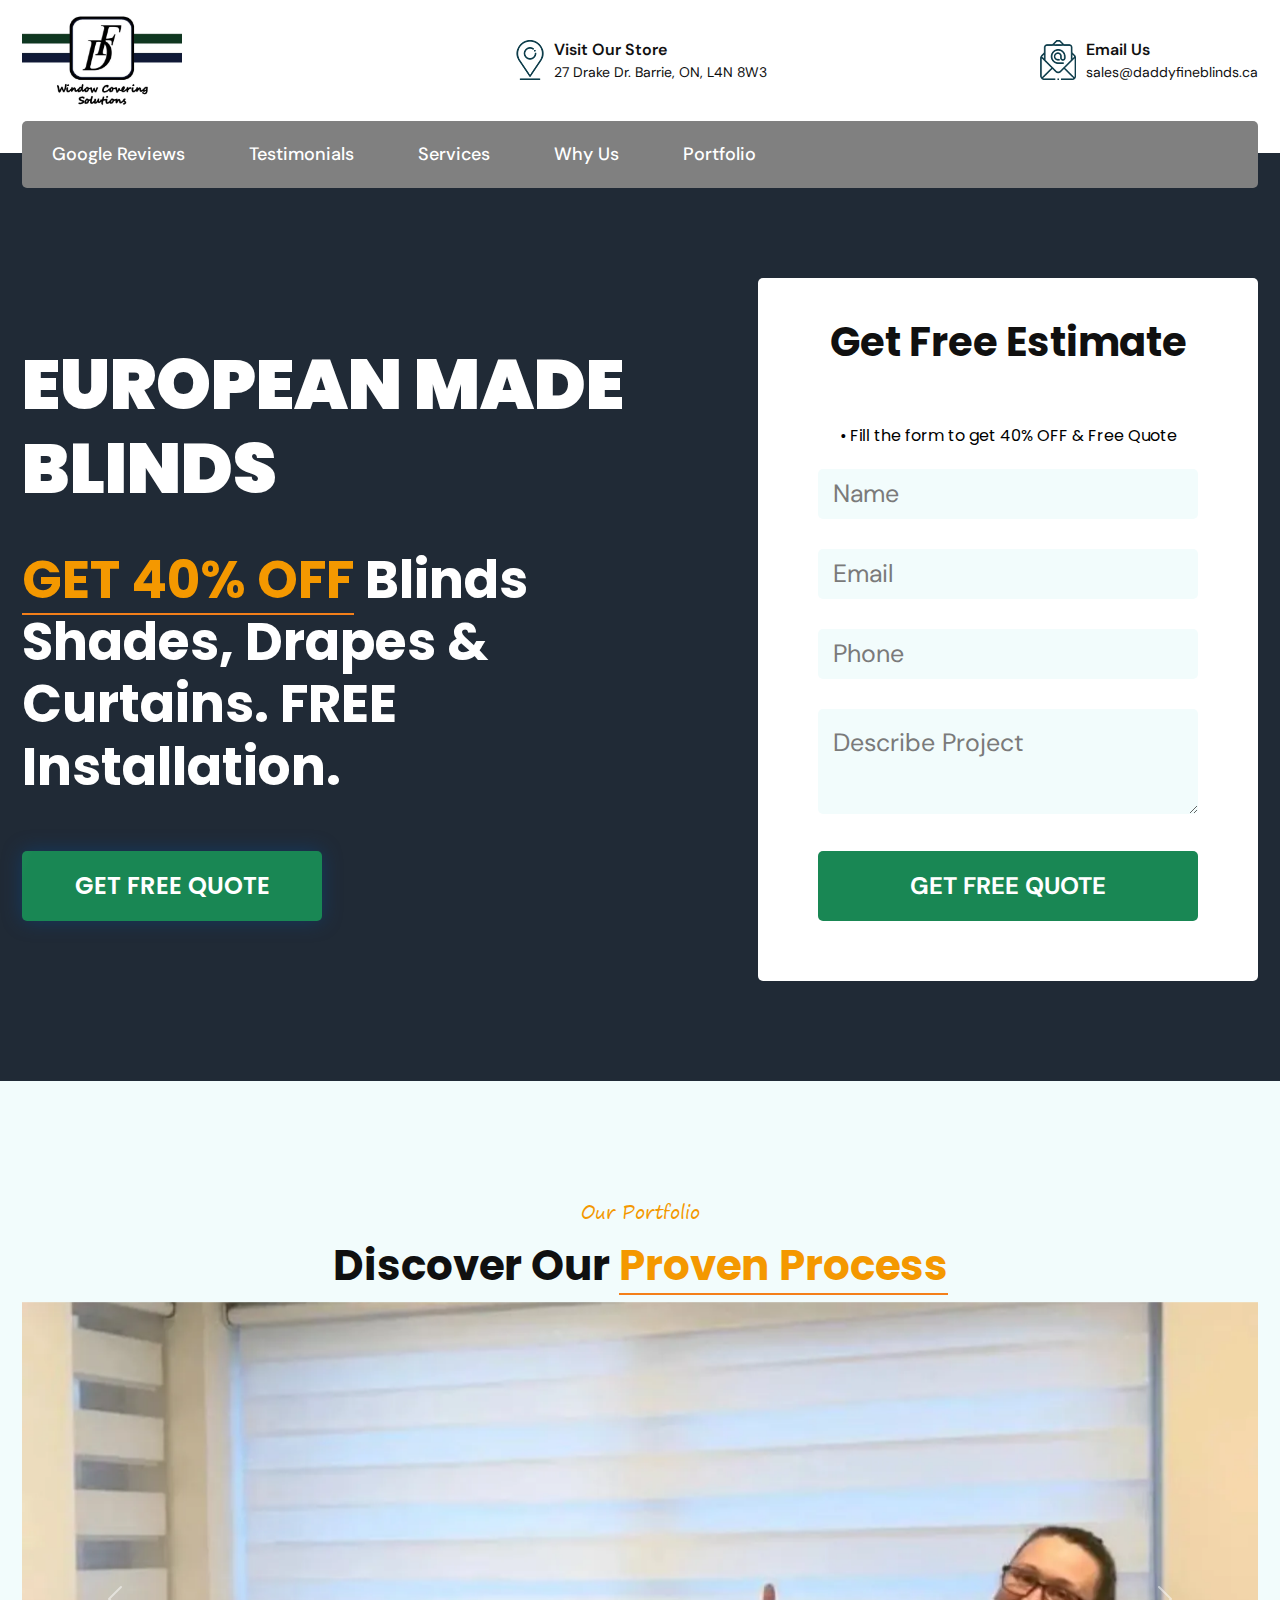
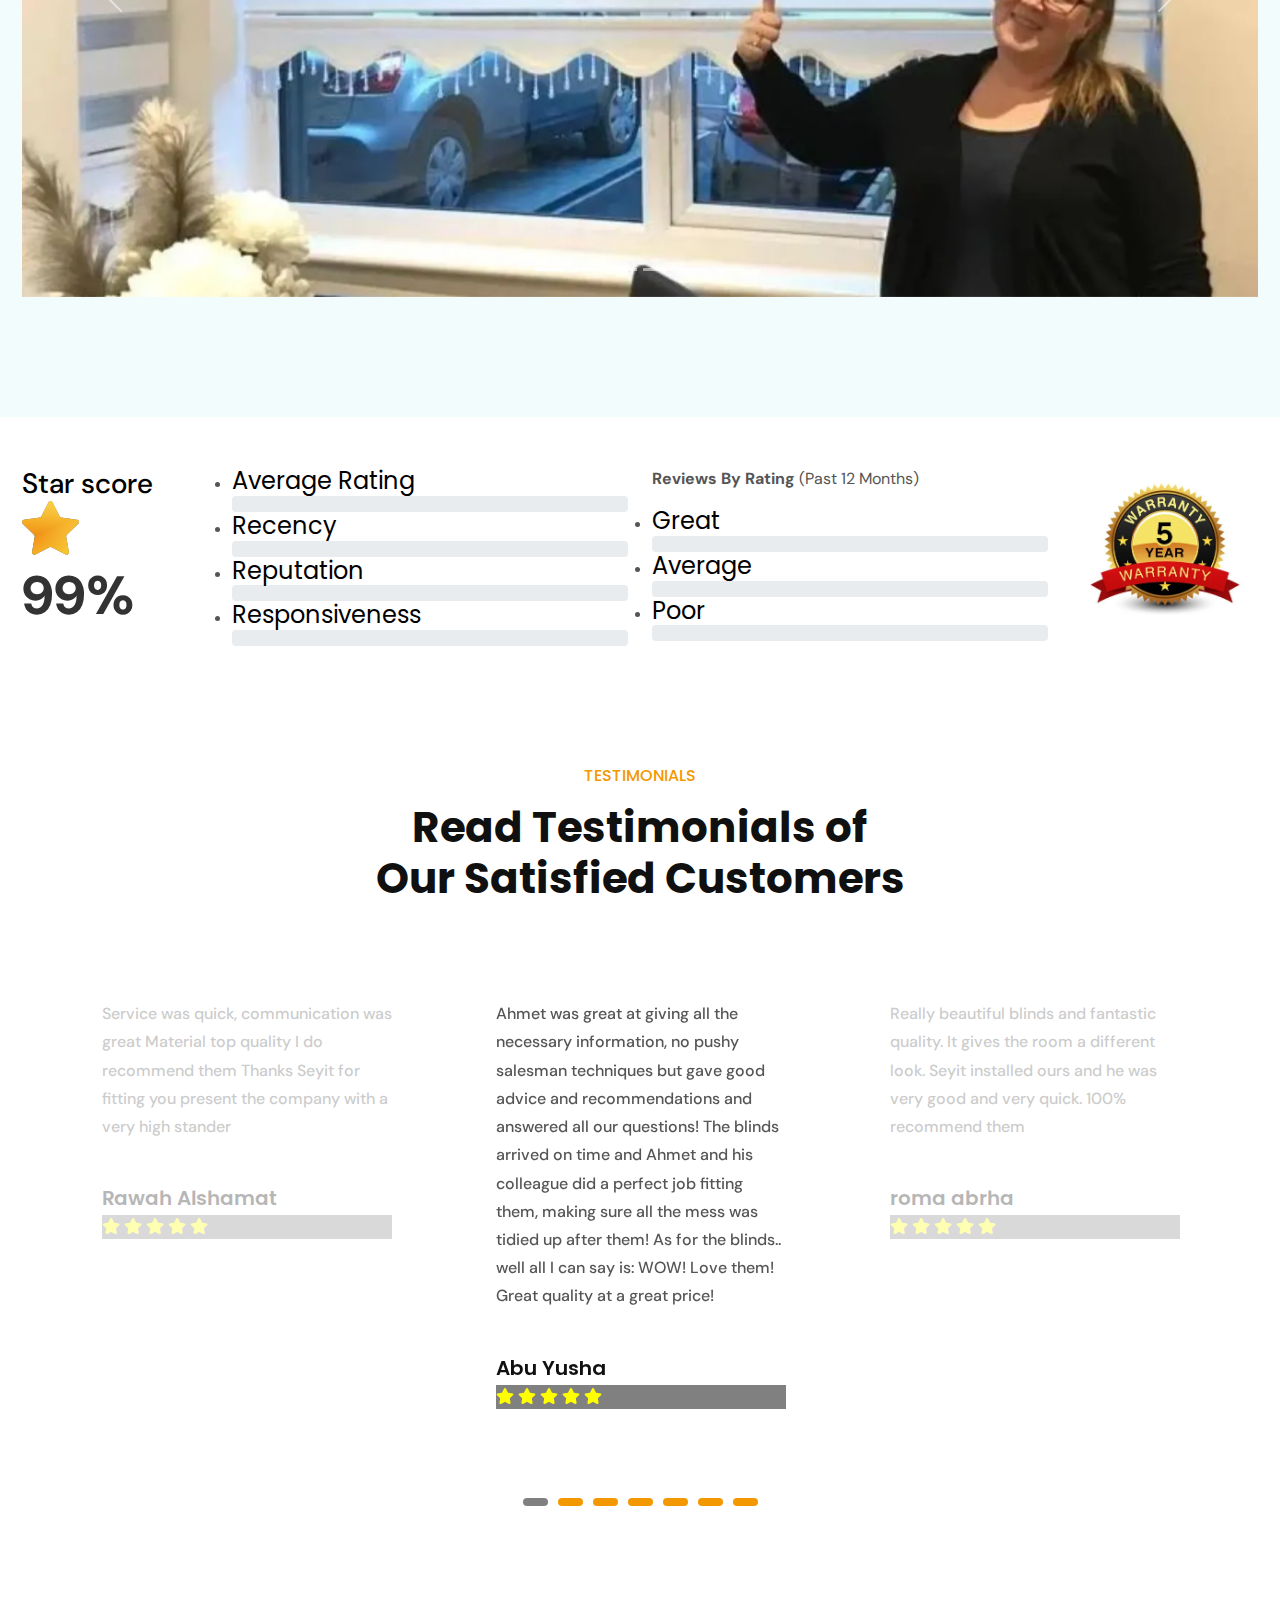
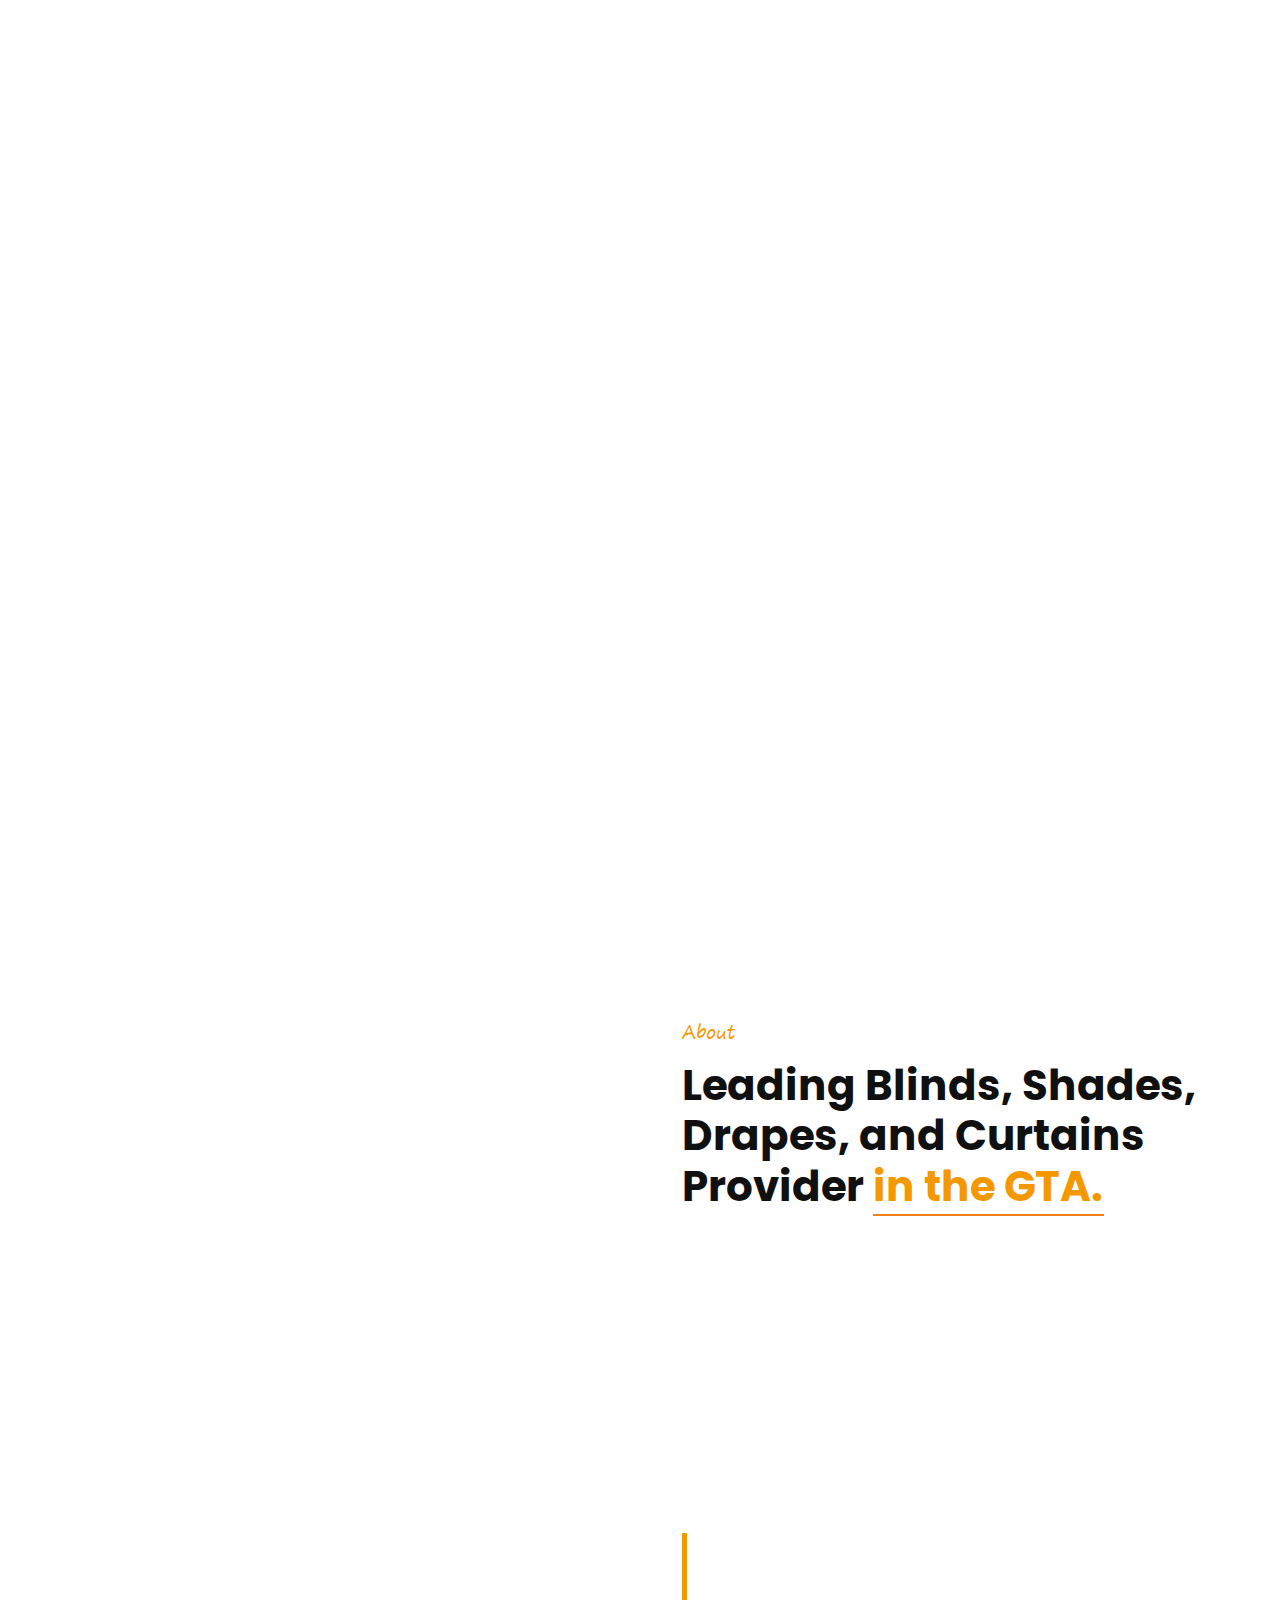
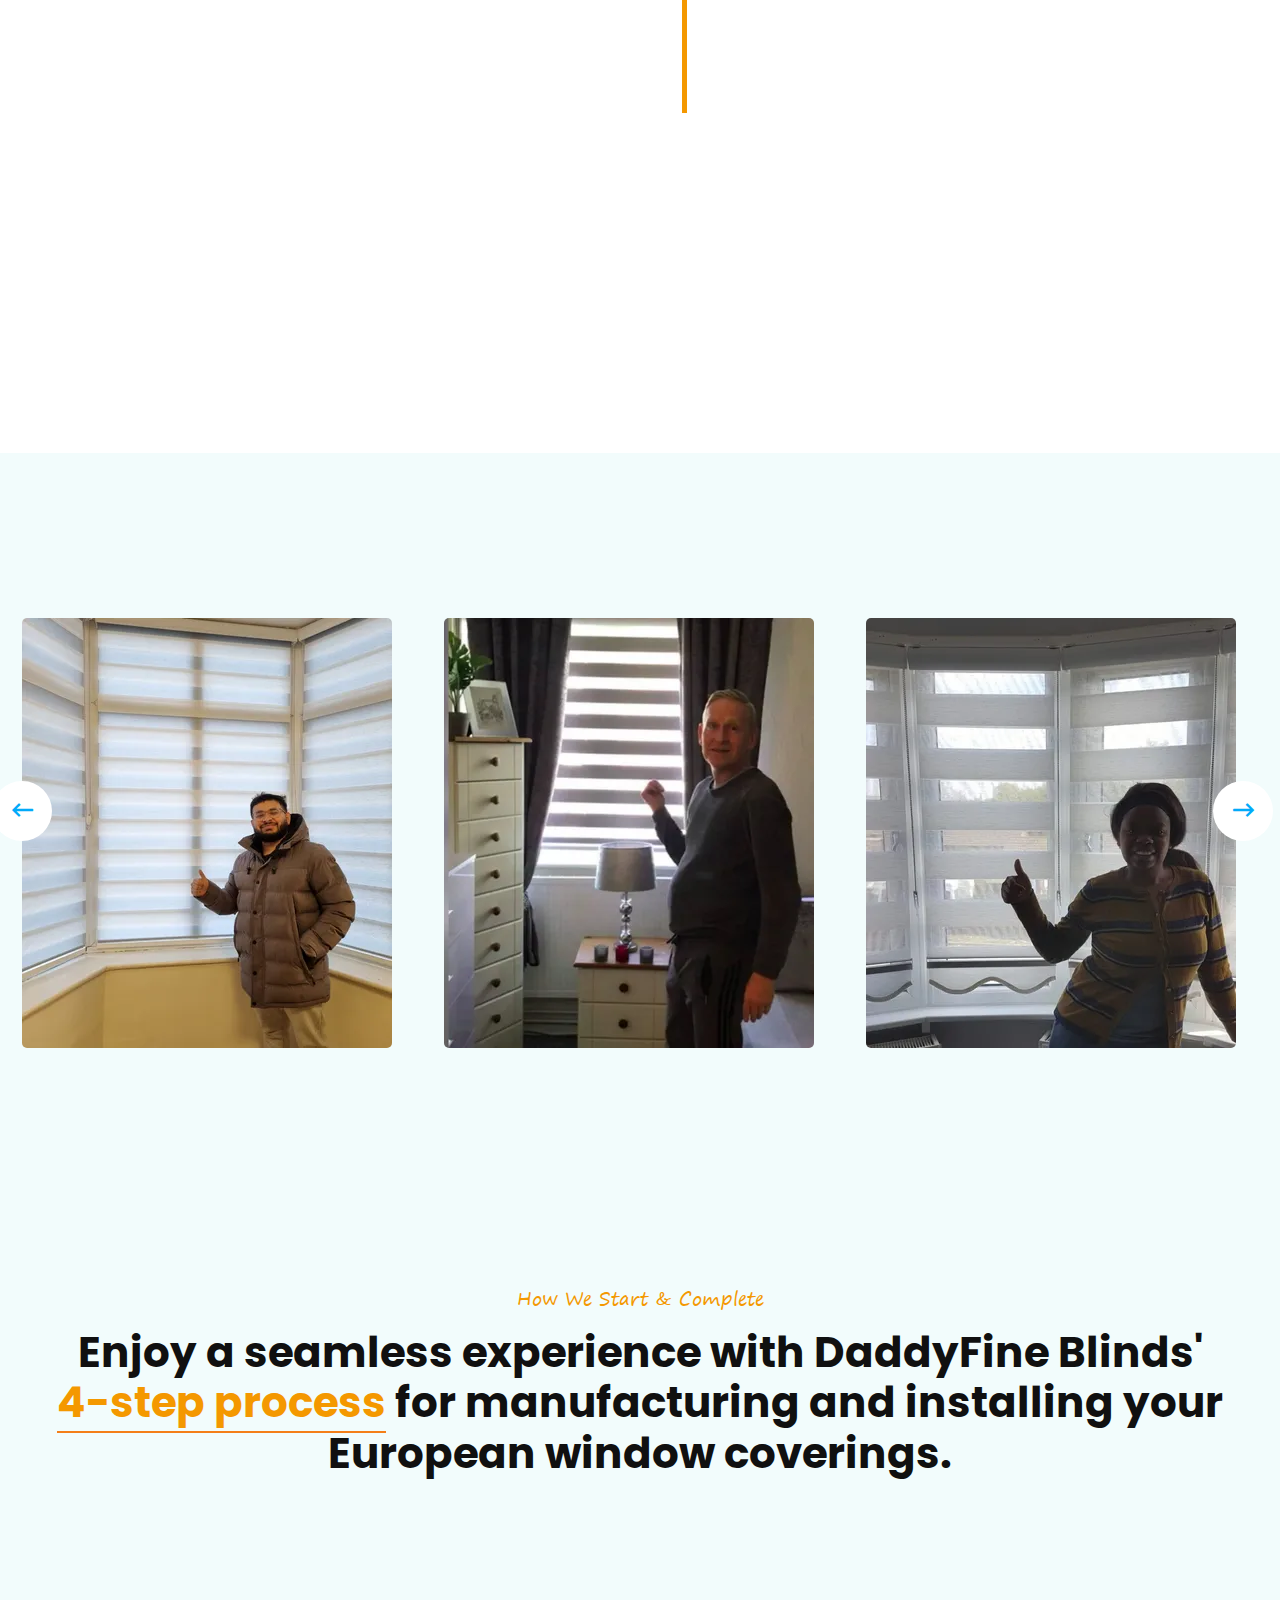
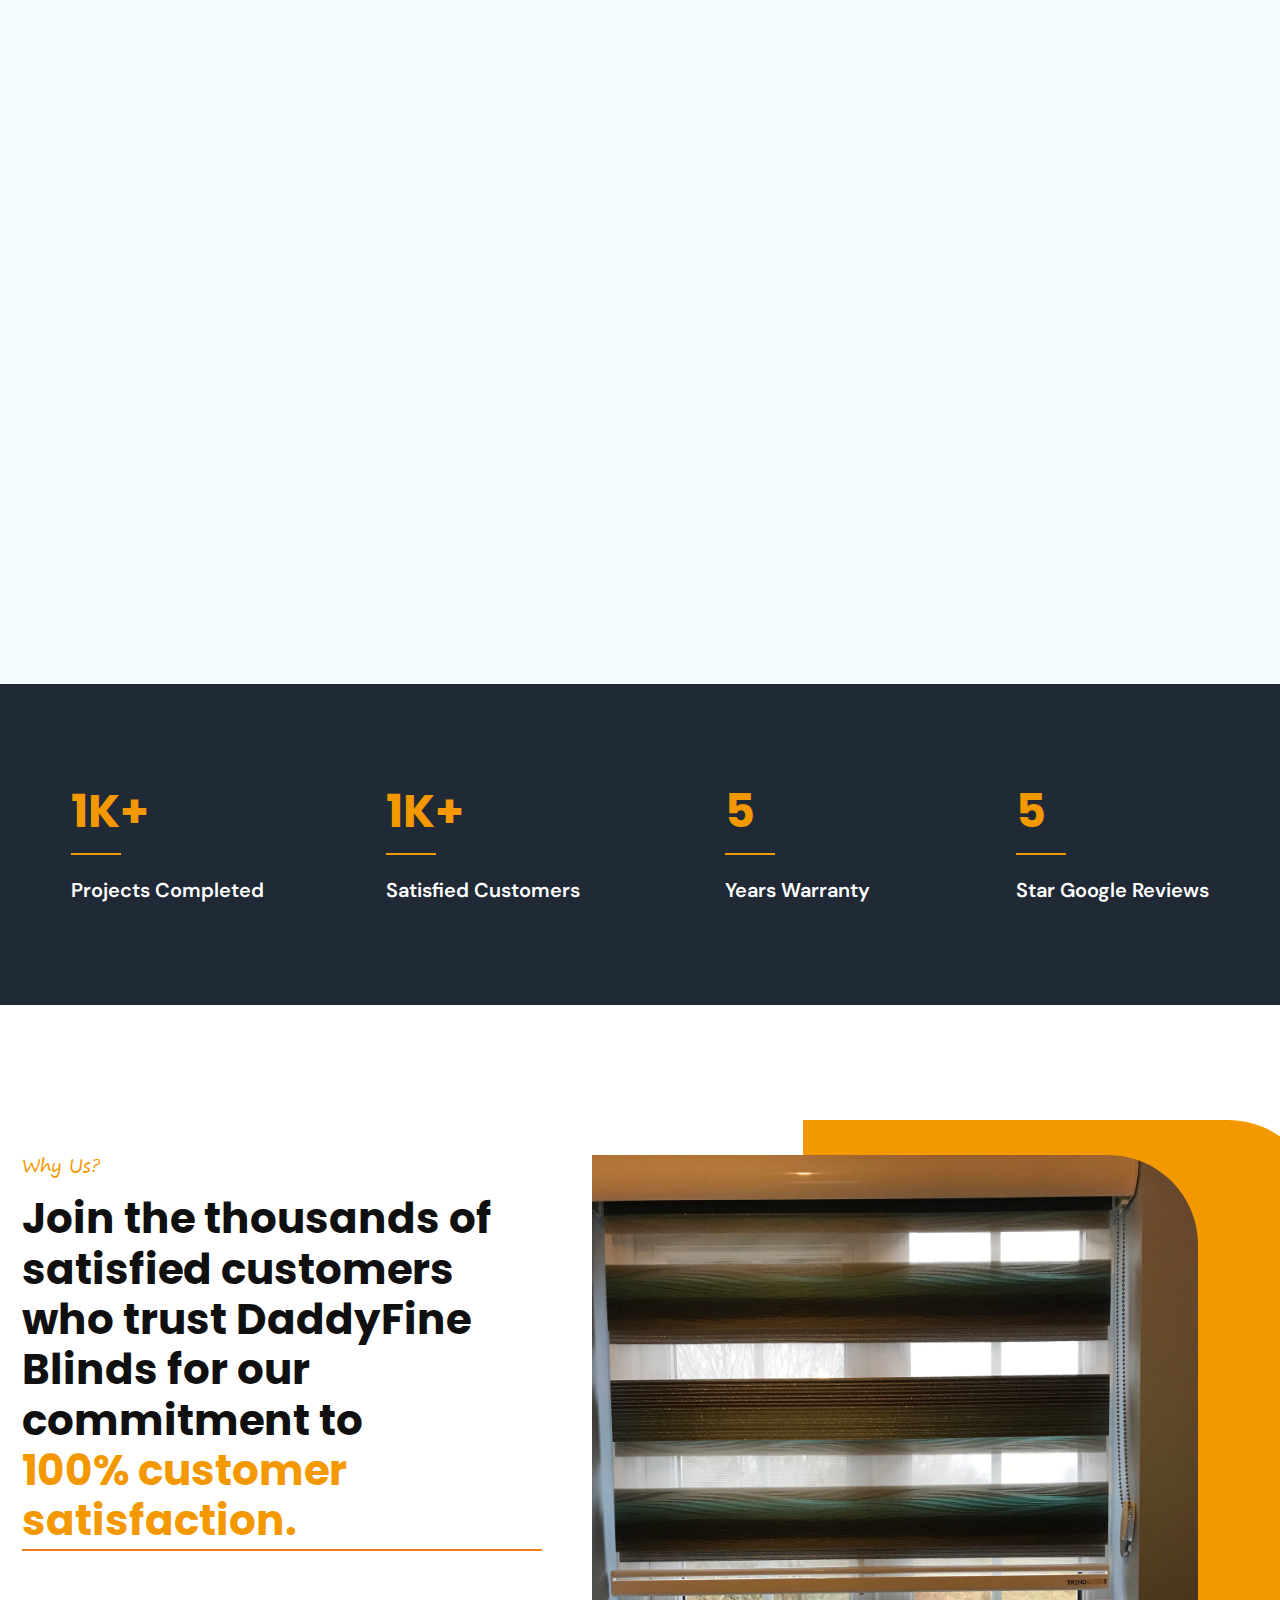
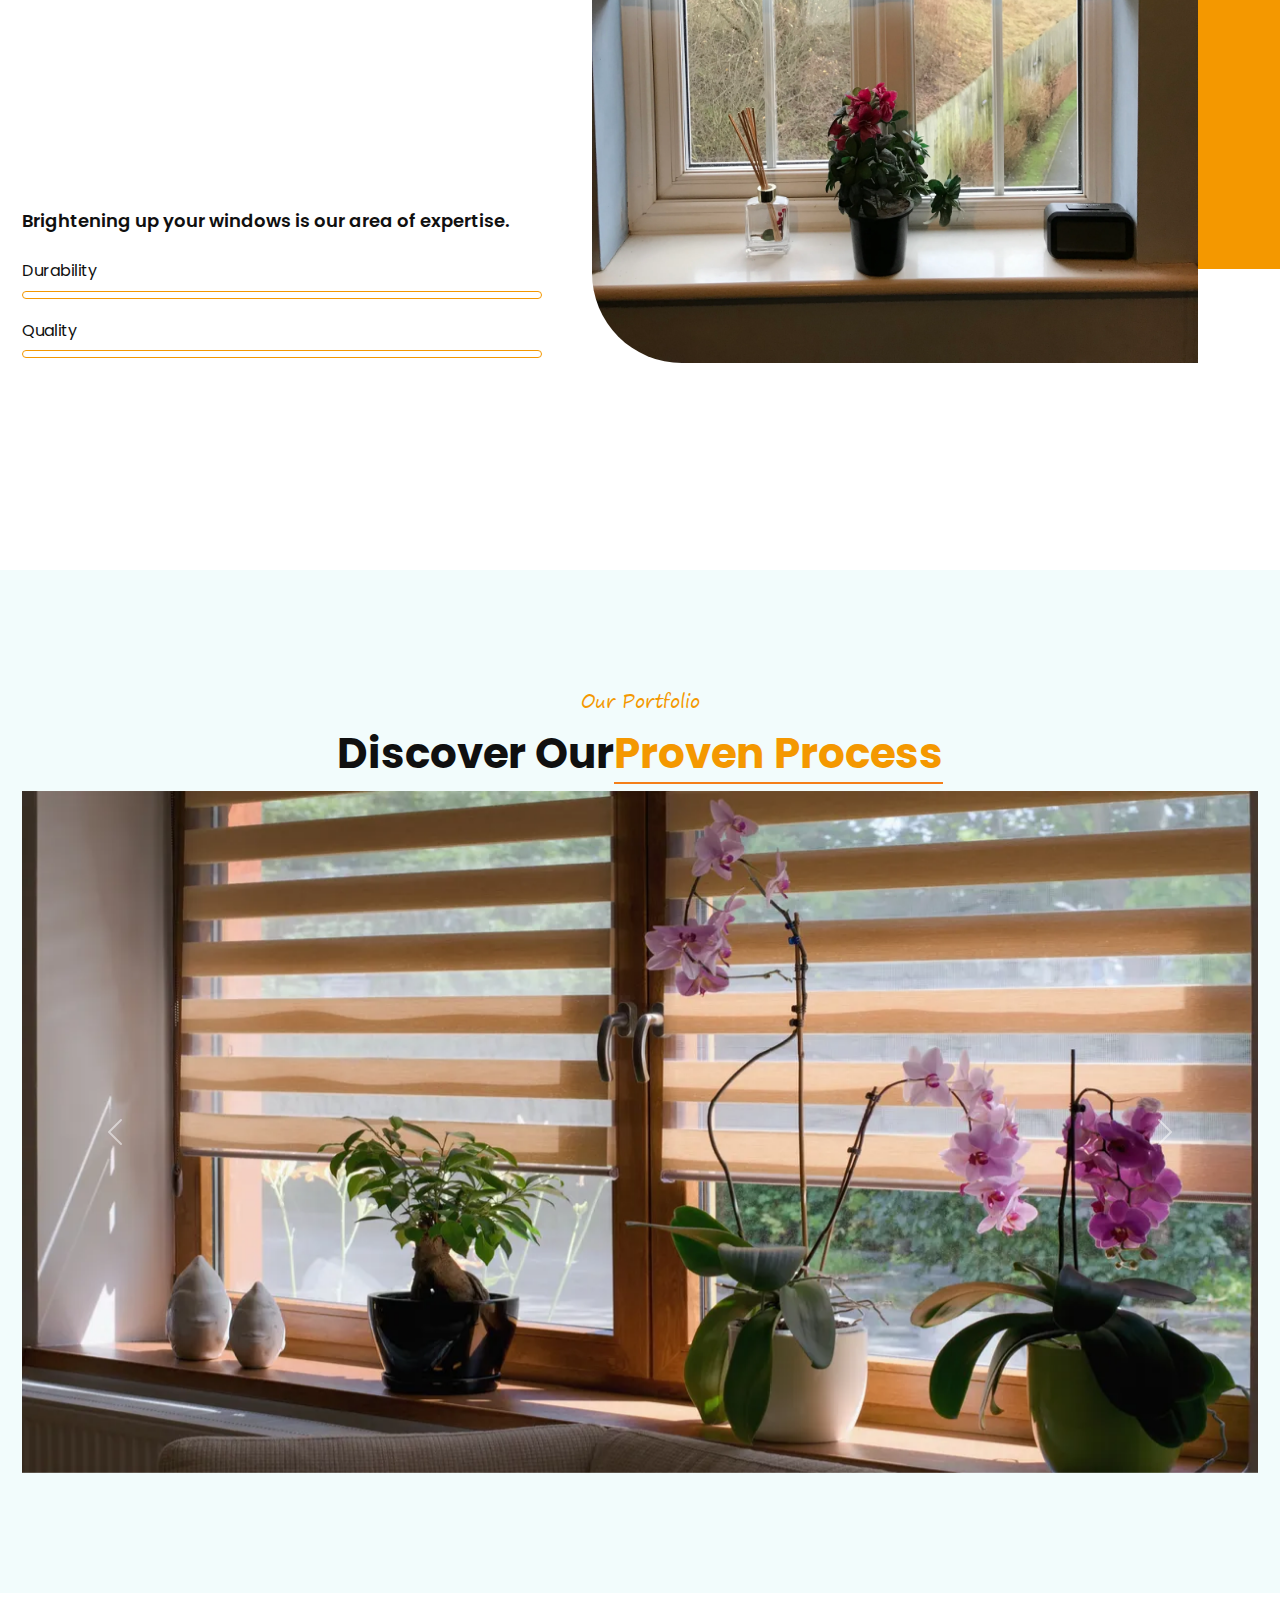
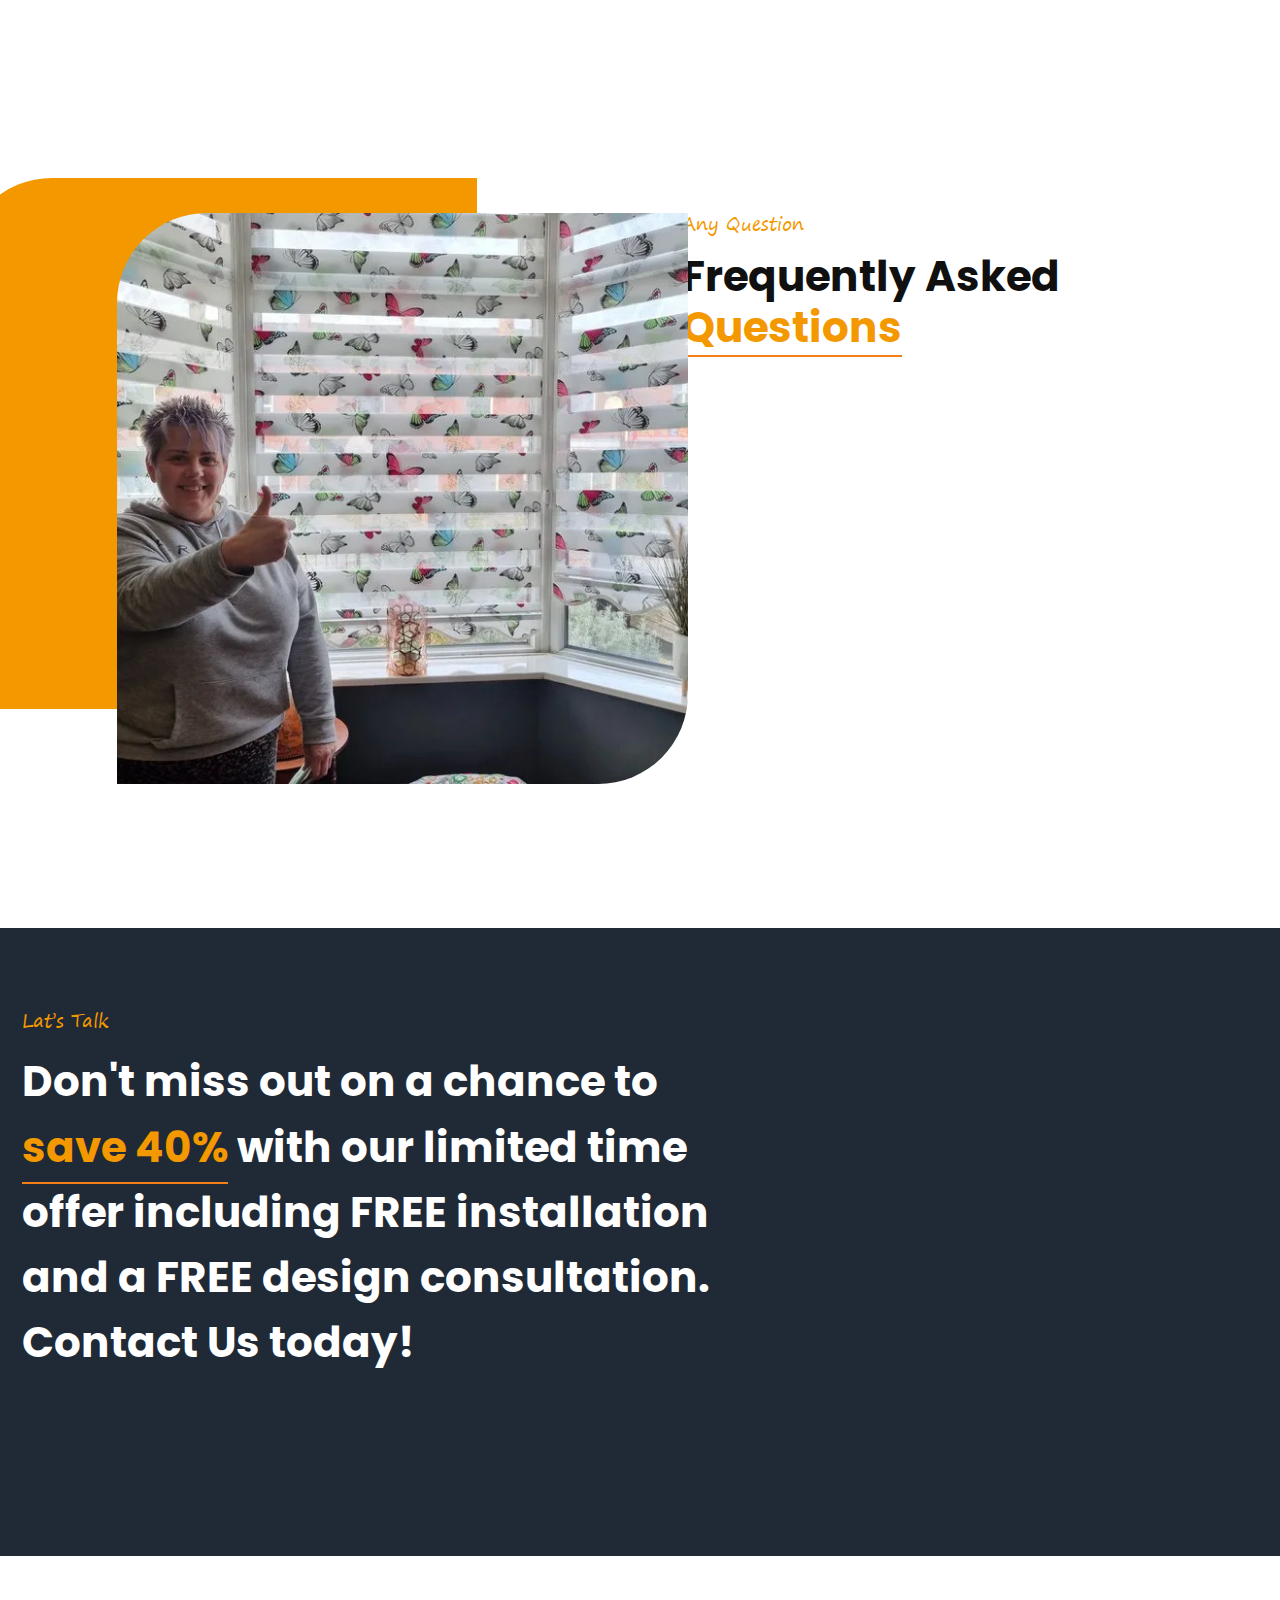
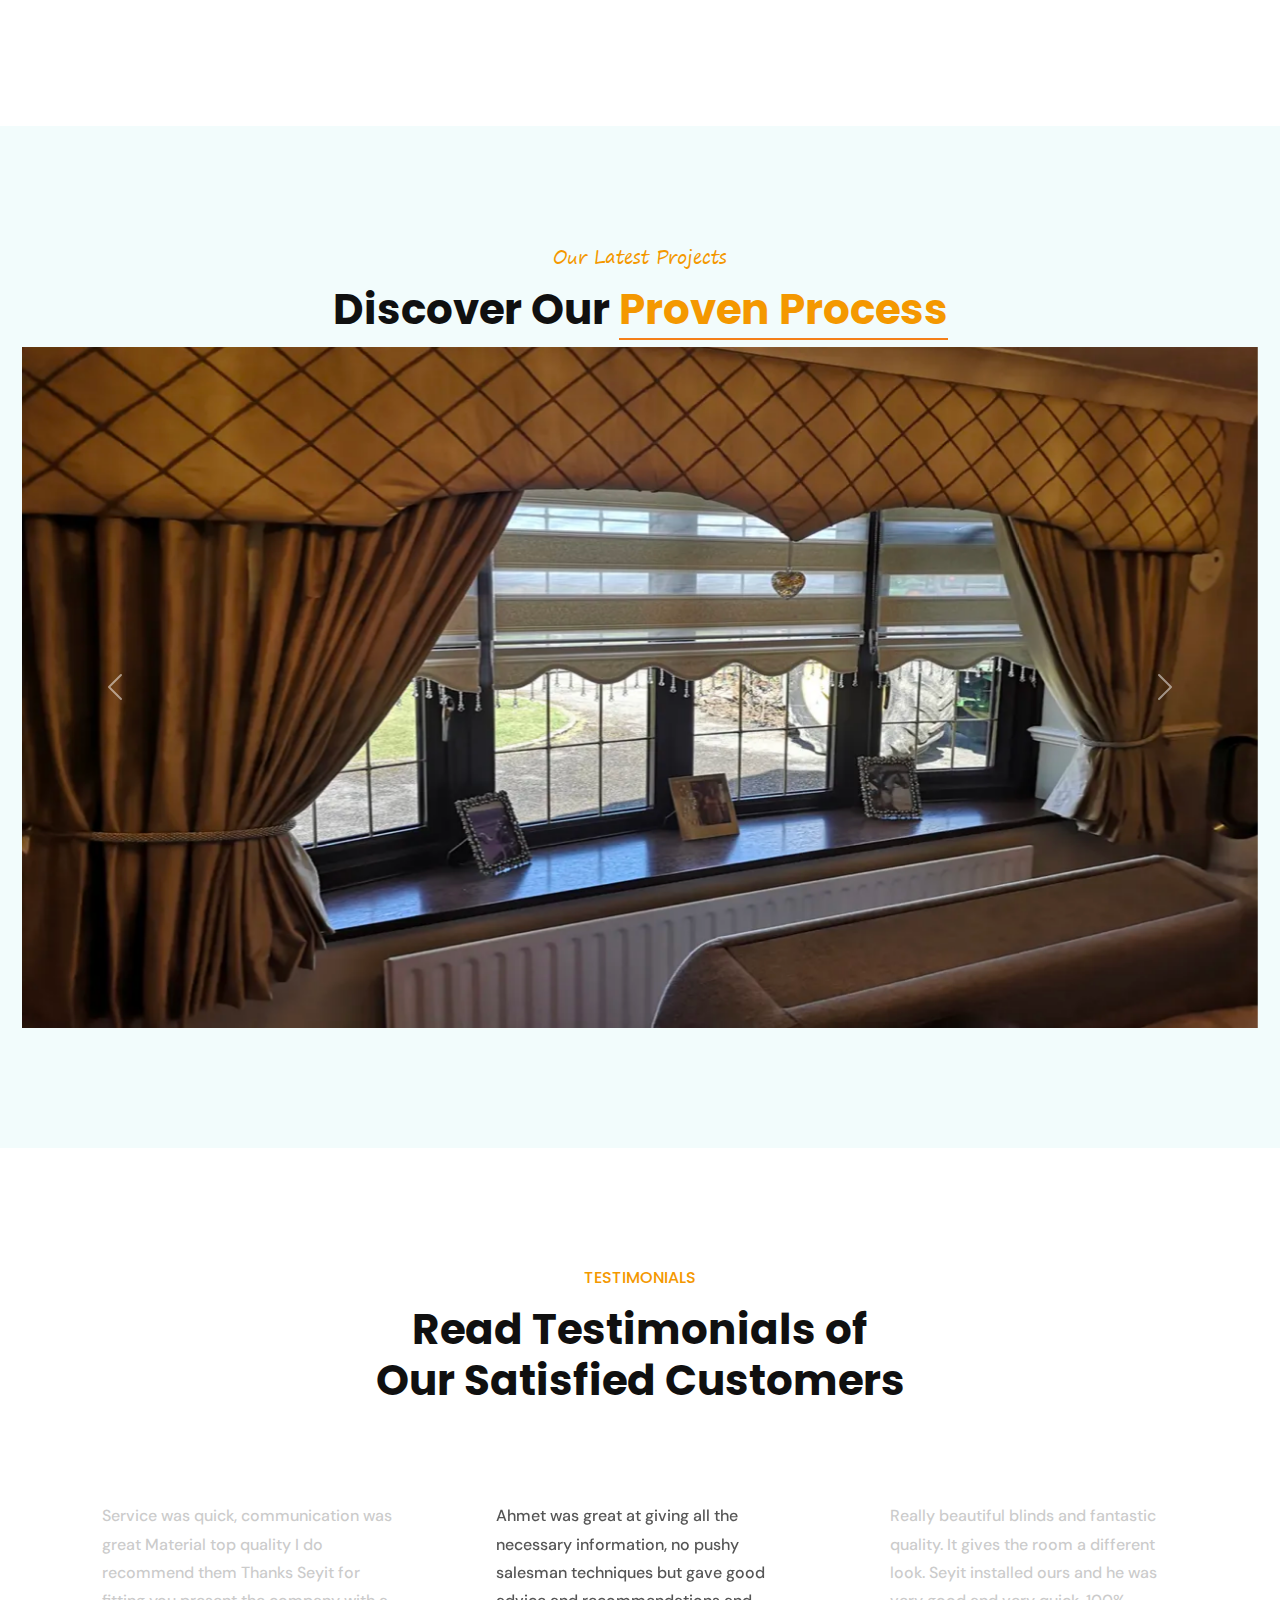
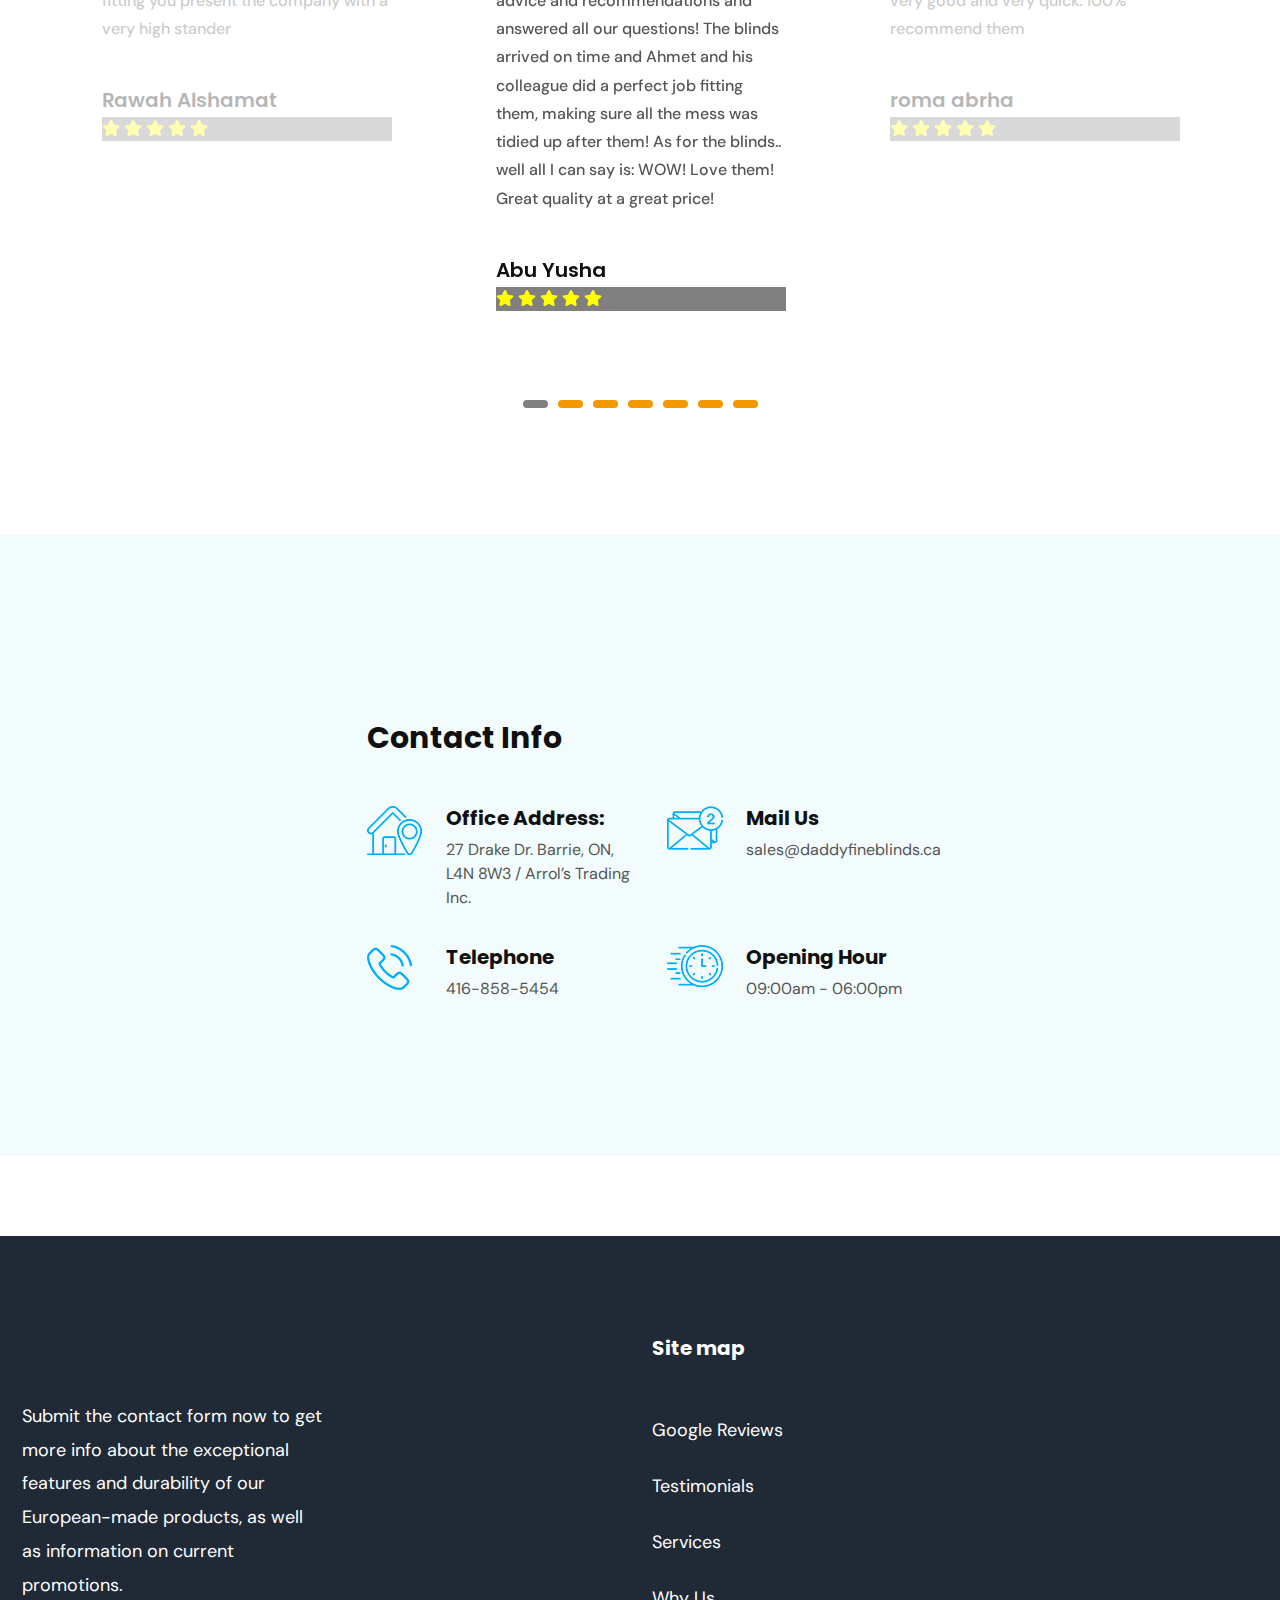
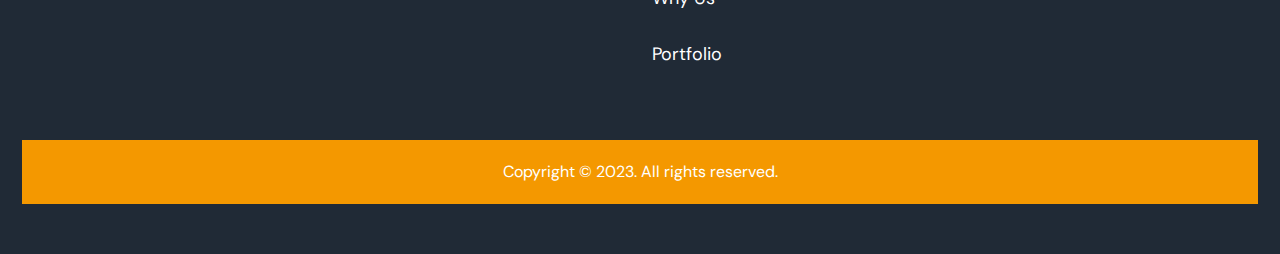
==== commit cdd12734: "commit" ====
--- a/index.html
+++ b/index.html
@@ -946,14 +946,14 @@
             <div class="slider-inner-item">
               <div class="clinox-team-inner-item position-relative">
                 <div class="inner-img">
-                  <img src="assets/img/daddyfine/method3.webp" alt="" />
+                  <img src="assets/img/daddyfine/method3.webp" alt="webp" />
                 </div>
               </div>
             </div>
             <div class="slider-inner-item">
               <div class="clinox-team-inner-item position-relative">
                 <div class="inner-img">
-                  <img src="assets/img/daddyfine/method4.webp" alt="" />
+                  <img src="assets/img/daddyfine/method4.webp" alt="web" />
                 </div>
               </div>
             </div>
@@ -991,7 +991,7 @@
             <span class="pr-text-in_item1">
               <span class="pr-text-in_item2">
                 <span class="pr-text-in_item3">
-                  Enjoy a seamless experience with DaddyFine Blinds' <b>4-step process </b>  for 
+                  Enjoy a seamless experience with DaddyFine Blinds' <b>4-step process </b> for 
                   manufacturing and installing your European window coverings.
                 </span>
               </span>
@@ -1295,7 +1295,7 @@
             <span class="pr-text-in_item1">
               <span class="pr-text-in_item2">
                 <span class="pr-text-in_item3">
-                  Discover Our  <b> Proven Process</b> 
+                  Discover Our<b> Proven Process</b> 
                 </span>
               </span>
             </span>
